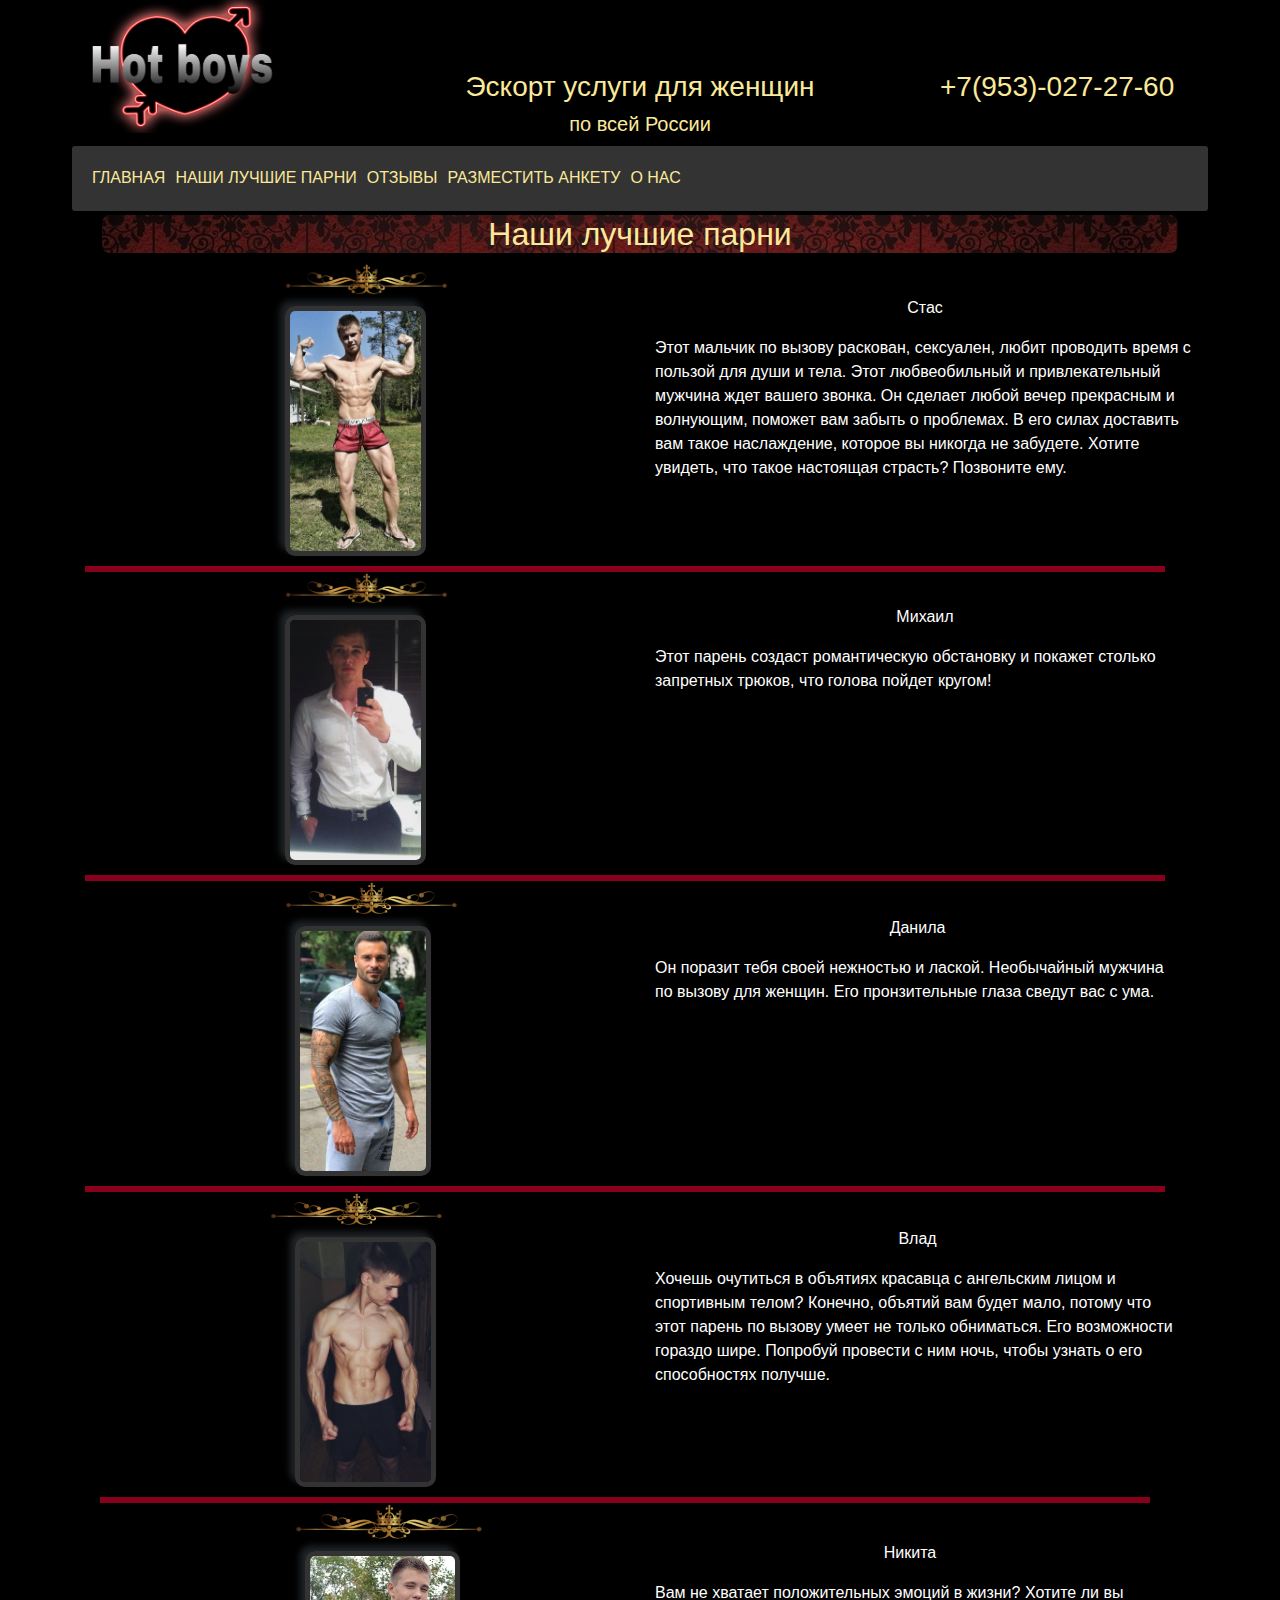
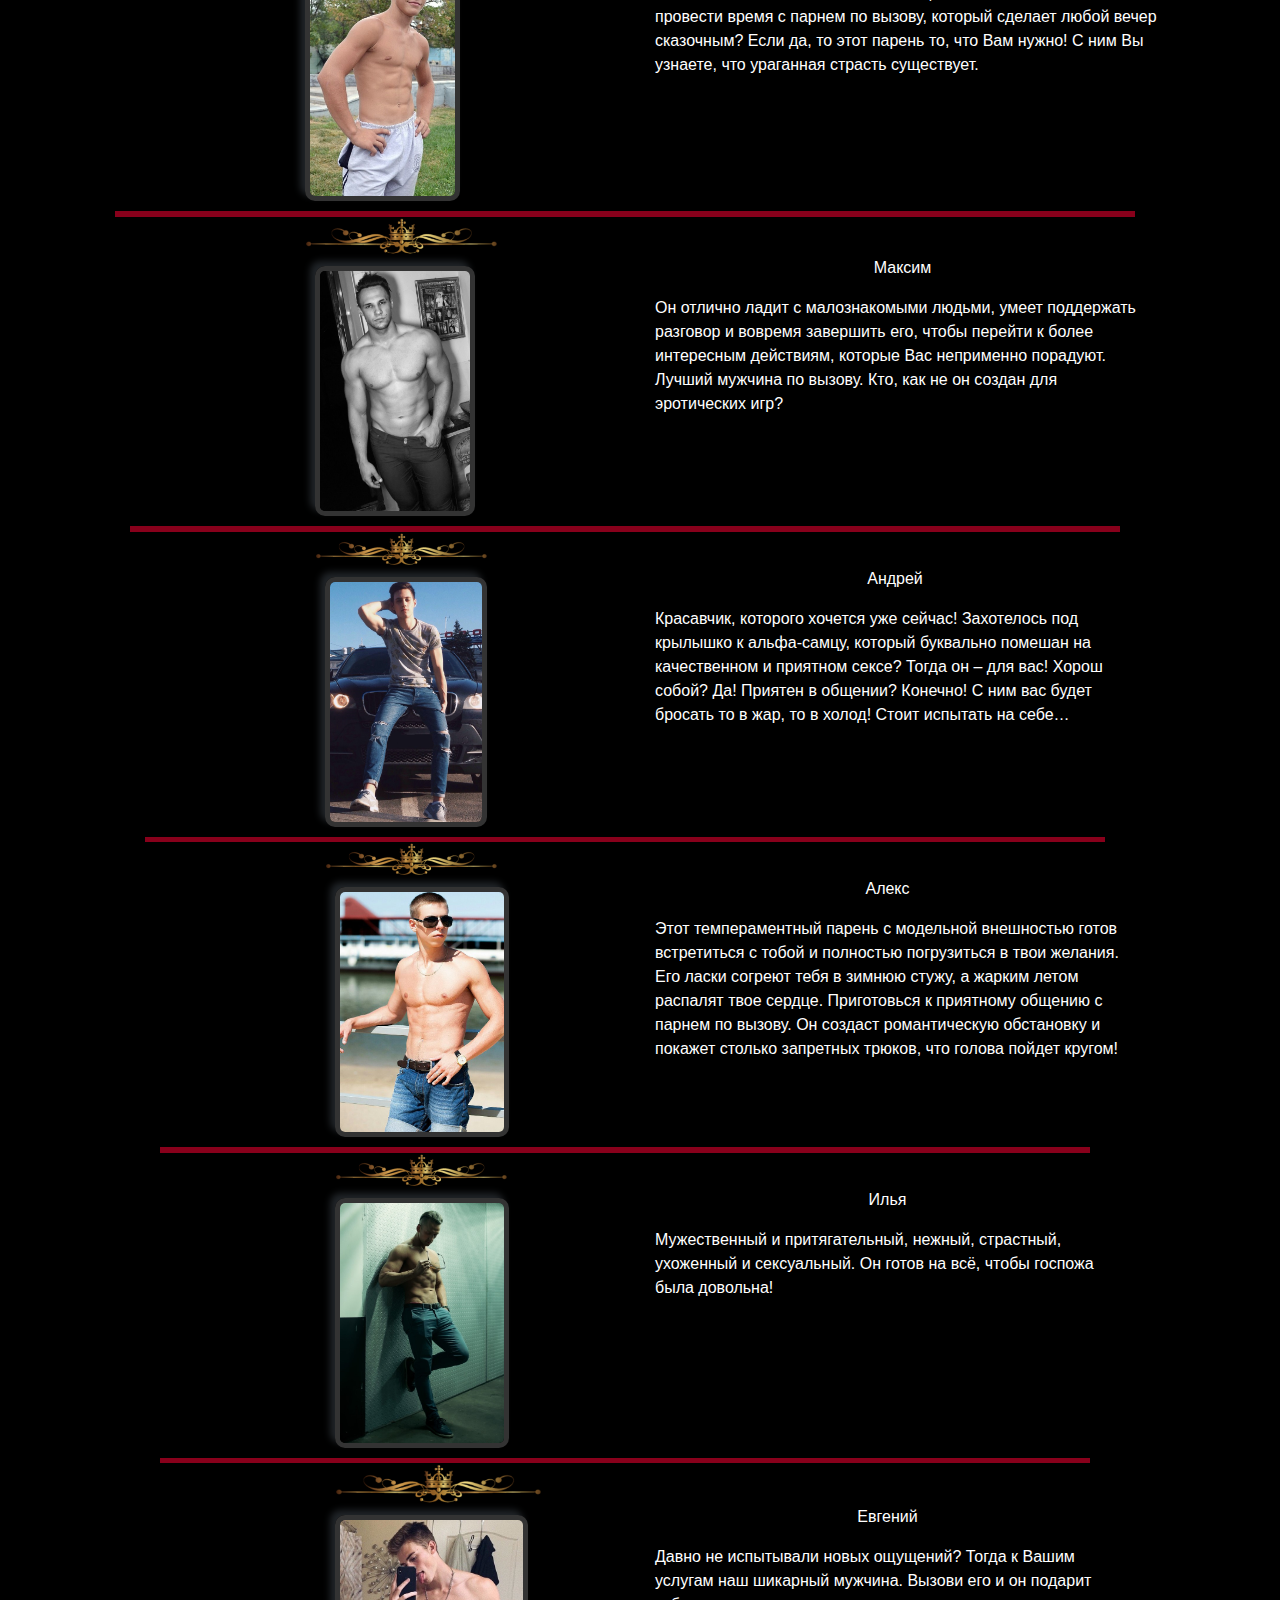
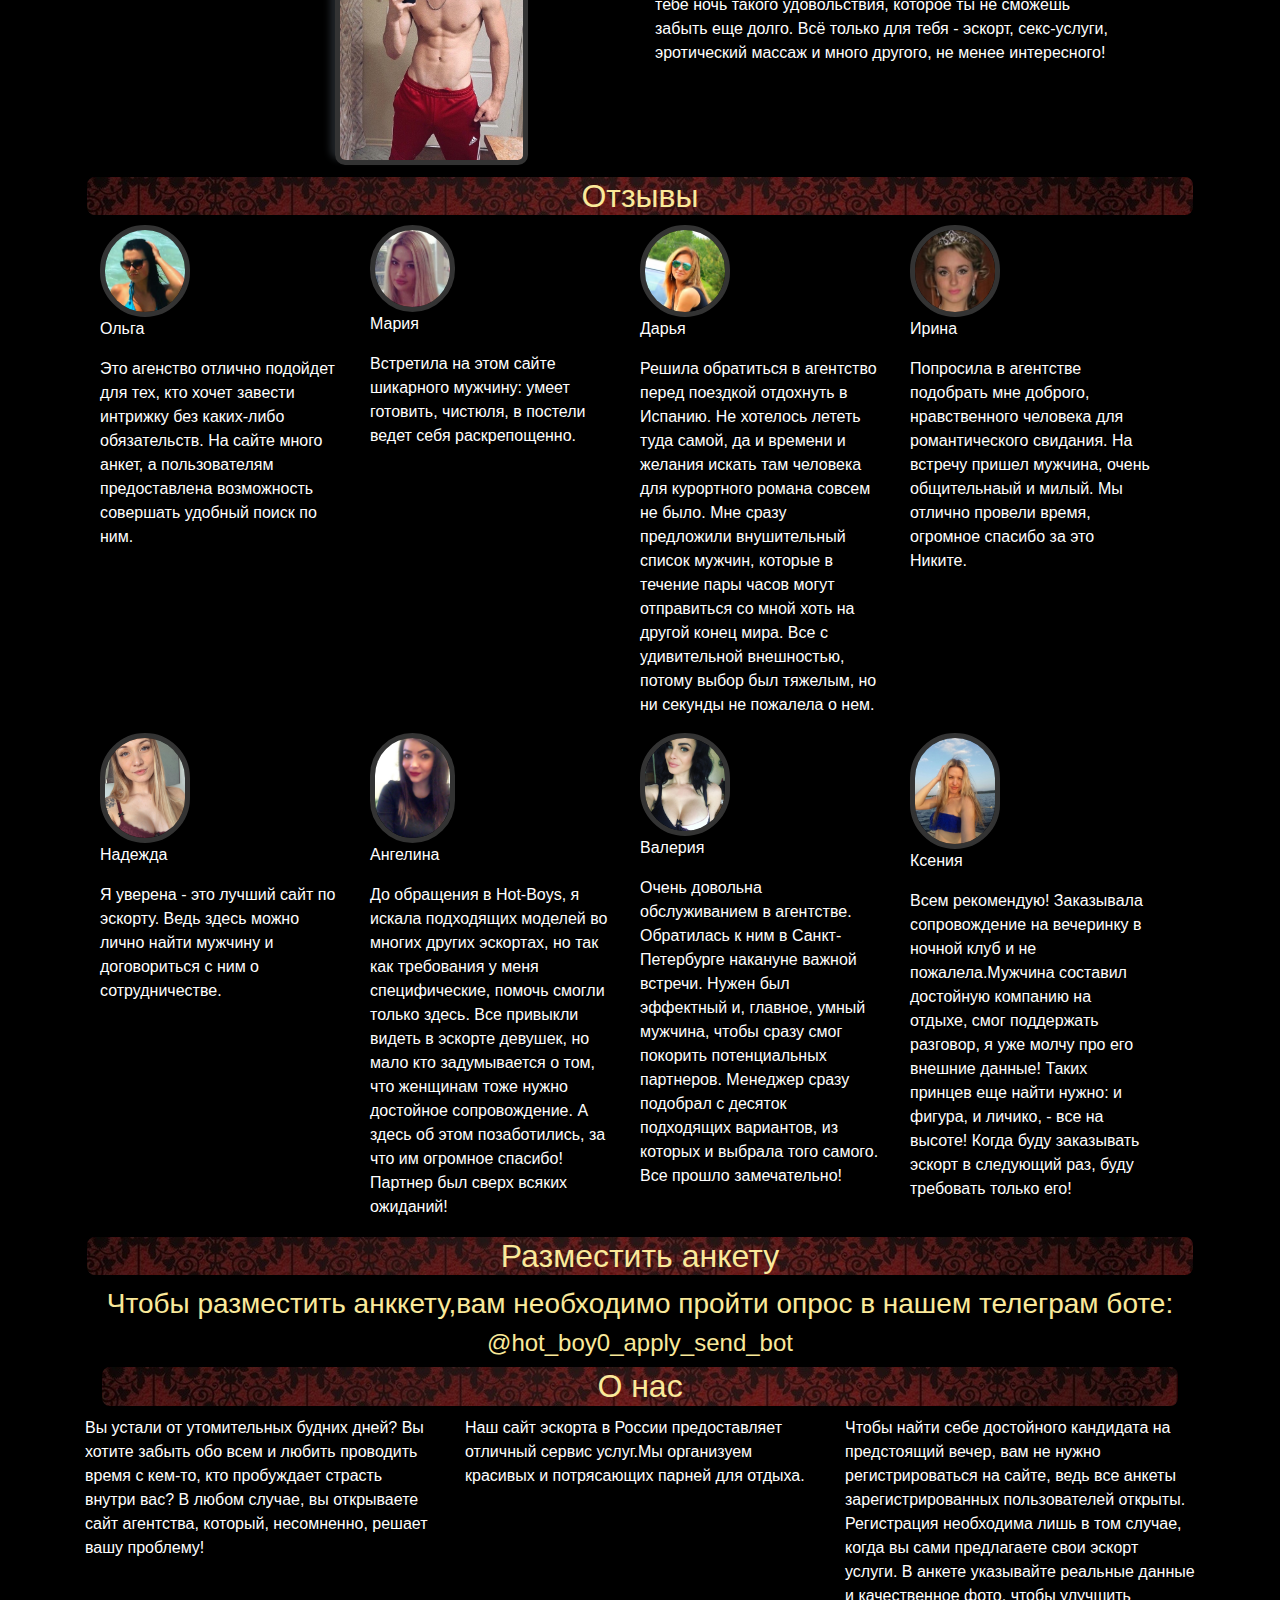
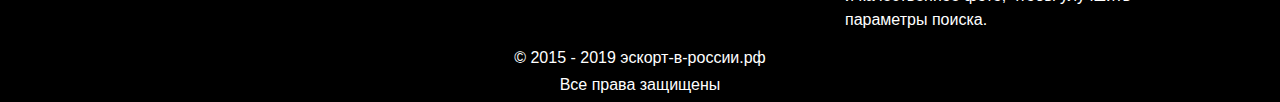
==== index.html @ 989d4e97 "Update index.html" ====
<!DOCTYPE html>
<html lang="en">
<head>
  <meta charset="UTF-8">
  <title>Hot boys</title>
  <link rel="stylesheet" type="text/css" href="bootstrap.min.css">
  <meta name="viewport" content="width=device-width,initial-scale=1, shrink-to-fit=no">
  <link rel="stylesheet" type="text/css" href="style.css">
  <script type="text/javascript" src="jquery-2.1.1.min.js"></script>
  <script type="text/javascript" src="scriptt.js"></script>

</head>
<body>
<header>
   <div class="container">
    <div class="row">
      <div class="col-sm-3 logotype">
        <img id="logotype" src="logo.png" class="img-responsive" width="200px">
      </div>
      <div class="col-sm-6  text-center descript">
        <h3 >Эскорт услуги для женщин</h3>
        <h5>по всей России</h5>
      </div>
      <div class="col-sm-3 phone_number">
        <h3 id="tutu" ><a href="tel:+79530272760">+7(953)-027-27-60</a></h3>
      </div>
    </div>
  </div>
</header>

<nav>
  <div id="bla" class="container">
    <div class="row col">
      <ul class="list-inline">
            <li><a id="rar" href="index.html">Главная</a></li>
            <li><a id="rar" href="Profiles.html">Наши лучшие парни</a></li>
            <li><a id="rar" href="Reviews.html">Отзывы</a></li>
            <li><a id="rar" href="post.html">Разместить анкету</a></li>
            <li><a id="rar" href="about.html">О Нас</a></li>
          </ul>       
    </div>
  </div>
</nav>

<div class="container">
       <div class="section_header col text-center">
          <h2>Наши лучшие парни</h2>
      </div>
</div>
    <div class="container">
    <div class="row col-sm-4 offset-sm-2">
      <img  id="hhh1" src="caro.png" style="height: 33px">
      </div>
    </div>

    <div class="container">
    <div class="row">
      <div class="col-sm-4 offset-sm-2" >
              <img id="xxx1" src="man16.png" style="height: 250px" style="width:250px">
           </div>
           <div class="col-lg-6">
           <p class="text-center"><span >Стас</span></p>
               
                <p>Этот мальчик по вызову раскован, сексуален, любит проводить время с пользой для души и тела.  Этот любвеобильный и привлекательный мужчина ждет вашего звонка. Он сделает любой вечер прекрасным и волнующим, поможет вам забыть о проблемах. В его силах доставить вам такое наслаждение, которое вы никогда не забудете. Хотите увидеть, что такое настоящая страсть? Позвоните ему.</p>
      </div>
      </div>
  </div>
           <div class="container">
                <div class="row col-sm-12">
                <img id="hhh1" src="urt.png" style="width: 1200px">
              </div>
              </div>
    <div class="container">
    <div class="row col-sm-4 offset-sm-2">
      <img  id="hhh1" src="caro.png" style="height: 33px">
      </div>
    </div>

    <div class="container">
    <div class="row">
      <div class="col-sm-4 offset-sm-2">
              <img id="xxx1" src="man19.png" style="height: 250px" style="width:250px">
           </div>
           <div class="col-lg-6">
           <p class="text-center"><span >Михаил</span></p>
            <p>Этот  парень создаст романтическую обстановку и покажет столько запретных трюков, что голова пойдет кругом!</p>
                
      </div>
      </div>
  </div>
     <div class="container">
                <div class="row col-sm-12">
                <img id="hhh1" src="urt.png" style="width: 1200px">
              </div>
              </div>
            
    <div class="container">
    <div class="row col-sm-4 offset-sm-2">
      <img  id="hhh1" src="caro.png" style="height: 35px">
    </div>
  

    <div class="container">
    <div class="row">
      <div  class="col-sm-4 offset-sm-2">
              <img id="xxx1" src="man13.png" style="height: 250px" style="width:250px">
           </div>
           <div class="col-lg-6">
           <p class="text-center"><span >Данила</span></p>
                <p>Он поразит тебя своей нежностью и лаской. Необычайный мужчина по вызову для женщин. Его пронзительные глаза сведут вас с ума.</p>
      </div>
      </div>
    </div>
  </div>
                <div class="container">
                <div class="row col-sm-12">
                <img id="hhh1" src="urt.png" style="width: 1200px">
              </div>
              </div>
              <div class="container">
    <div class="rowcol-sm-4 offset-sm-2">
      <img  id="hhh1" src="caro.png" style="height: 35px">
    
    </div>
            
        <div class="container">
    <div class="row">
      <div  class="col-sm-4 offset-sm-2">
              <img id="xxx1" src="man2.png" style="height: 250px" style="width:250px">
           </div>
           <div class="col-lg-6">
           <p class="text-center"><span >Влад</span></p>
                <p>Хочешь очутиться в объятиях красавца с ангельским лицом и спортивным телом? Конечно, объятий вам будет мало, потому что этот парень по вызову умеет не только обниматься. Его возможности гораздо шире. Попробуй провести с ним ночь, чтобы узнать о его способностях получше.</p>
      </div>
      </div>
  </div>
     <div class="container">
                <div class="row col-sm-12">
                <img id="hhh1" src="urt.png" style="width: 1200px">
              </div>
              </div>
      <div class="container">
    <div class="row col-sm-4 offset-sm-2">
      <img  id="hhh1" src="caro.png" style="height: 38px">
      
    </div>

        <div class="container">
    <div class="row">
      <div class="col-sm-4 offset-sm-2">
              <img id="xxx1" src="man11.png" style="height: 250px" style="width:250px">
           </div>
           <div class="col-lg-6">
           <p class="text-center"><span >Никита</span></p>
                <p>Вам не хватает положительных эмоций в жизни? Хотите ли вы провести время с парнем по вызову, который сделает любой вечер сказочным? Если да, то этот парень то, что Вам нужно! С ним Вы узнаете, что ураганная страсть существует.</p>
      </div>
      </div>
      </div>
         <div class="container">
                <div class="row col-sm-12">
                <img id="hhh1" src="urt.png" style="width: 1200px">
              </div>
              </div>
  
    <div class="container">
    <div class="row col-sm-4 offset-sm-2">
      <img  id="hhh1" src="caro.png" style="height: 39px">
    </div>

        <div class="container">
    <div class="row">
      <div class="col-sm-4 offset-sm-2">
              <img id="xxx1" src="man9.png" style="height: 250px" style="width:250px">
           </div>
           <div class="col-lg-6">
           <p class="text-center"><span >Максим</span></p>
                <p>Он отлично ладит с малознакомыми людьми, умеет поддержать разговор и вовремя завершить его, чтобы перейти к более интересным действиям, которые Вас неприменно порадуют. Лучший мужчина по вызову. Кто, как не он создан для эротических игр?</p>
      </div>
      </div>
      </div>
         <div class="container">
                <div class="row col-sm-12">
                <img id="hhh1" src="urt.png" style="width: 1200px">
              </div>
              </div>
            
  
  <div class="container">
    <div class="row col-sm-4 offset-sm-2">
      <img  id="hhh1" src="caro.png" style="height: 35px">
    </div>

            <div class="container">
    <div class="row">
      <div class="col-sm-4 offset-sm-2">
              <img id="xxx1" src="man10.png" style="height: 250px" style="width:250px">
           </div>
           <div class="col-lg-6">
           <p class="text-center"><span >Андрей</span></p>
                <p>Красавчик, которого хочется уже сейчас! Захотелось под крылышко к альфа-самцу, который буквально помешан на качественном и приятном сексе? Тогда он – для вас! Хорош собой? Да! Приятен в общении? Конечно! С ним вас будет бросать то в жар, то в холод! Стоит испытать на себе…</p>
      </div>
      </div>
      </div>
         <div class="container">
                <div class="row col-sm-12">
                <img id="hhh1" src="urt.png" style="width: 1200px">
              </div>
              </div>
    <div class="container">
    <div class="row col-sm-4 offset-sm-2">
      <img  id="hhh1" src="caro.png" style="height: 35px">
    </div>
          

        <div class="container">
    <div class="row">
      <div class="col-sm-4 offset-sm-2">
              <img id="xxx1" src="man7.png" style="height: 250px" style="width:250px">
           </div>
           <div class=" col-lg-6">
           <p class="text-center"><span >Алекс</span></p>
                <p>Этот темпераментный парень с модельной внешностью готов встретиться с тобой и полностью погрузиться в твои желания. Его ласки согреют тебя в зимнюю стужу, а жарким летом распалят твое сердце. Приготовься к приятному общению с парнем по вызову. Он создаст романтическую обстановку и покажет столько запретных трюков, что голова пойдет кругом!</p>
      </div>
      </div>
      </div>
           <div class="container">
                <div class="row col-sm-12">
                <img id="hhh1" src="urt.png" style="width: 1200px">
              </div>
              </div>
                
        <div class="container">
    <div class="row col-sm-4 offset-sm-2">
      <img  id="hhh1" src="caro.png" style="height: 35px">
      </div>
    </div>

  <div class="container">
    <div class="row">
      <div class="col-sm-4 offset-sm-2">
              <img  id="xxx1" src="man3.png" style="height: 250px" style="width:250px">
           </div>
           <div class="col-lg-6">
           <p class="text-center"><span >Илья</span></p>
                <p>Мужественный и притягательный, нежный, страстный, ухоженный и сексуальный. Он готов на всё, чтобы госпожа была довольна!</p>
      </div>
      </div>
  </div>

     <div class="container">
                <div class="row col-sm-12">
                <img id="hhh1" src="urt.png" style="width: 1200px">
              </div>
              </div>
  <div class="container">
    <div class="row col-sm-4 offset-sm-2">
      <img  id="hhh1" src="caro.png" style="height: 42px">
      </div>
    </div>



    <div  class="container">
    <div class="row">
      <div class="col-sm-4 offset-sm-2">
              <img id="xxx1" src="man18.png" style="height: 250px" style="width:250px">
            </div>
           <div class=" col-lg-6">
           <p class="text-center"><span >Евгений</span></p>
                <p>Давно не испытывали новых ощущений? Тогда к Вашим услугам наш шикарный мужчина. Вызови его и он подарит тебе ночь такого удовольствия, которое ты не сможешь забыть еще долго. Всё только для тебя - эскорт, секс-услуги, эротический массаж и много другого, не менее интересного!</p>
      </div>
      </div>
      </div>
    </div>
  </div>
</div>
</div>
</div>
</div>
  
</section>


<div class="container">
<div class="section_header text-center">
        <h2>Отзывы</h2>
      </div>
</div>    
<section id="otzivi">
  <div class="container">
    <div class="row col">
<div class="col-sm-3">
  <img  id="xxx2"src="girl1.png" style="width:90px" >
  <p><span >Ольга</span></p>
  <p>Это агенство отлично подойдет для тех, кто хочет завести интрижку без каких-либо обязательств. На сайте много анкет, а пользователям предоставлена возможность совершать удобный поиск по ним.</p>
</div>

<div class="col-sm-3">
 <img id="xxx2" src="girl2.png" style="width:85px">
  <p><span >Мария</span></p>
  <p>Встретила на этом сайте шикарного мужчину: умеет готовить, чистюля, в постели ведет себя раскрепощенно.</p>
</div>

<div class="col-sm-3">
 <img id="xxx2" src="girl3.png" style="width:90px">
  <p><span >Дарья</span></p>
  <p>Решила обратиться в агентство перед поездкой отдохнуть в Испанию. Не хотелось лететь туда самой, да и времени и желания искать там человека для курортного романа совсем не было. Мне сразу предложили внушительный список мужчин, которые в течение пары часов могут отправиться со мной хоть на другой конец мира. Все с удивительной внешностью, потому выбор был тяжелым, но ни секунды не пожалела о нем.
</p>
</div>

 <div class="col-sm-3">
 <img id="xxx2" src="girl4.png"  style="width:90px">
  <p><span >Ирина</span></p>
  <p>Попросила в агентстве подобрать мне доброго, нравственного человека для романтического свидания. На встречу пришел мужчина, очень общительнаый и милый. Мы отлично провели время, огромное спасибо за это Никите.
</p>
</div>

    </div>
  </div>
</section>

<section id="otzivi">
  <div class="container">
    <div class="row col">
<div class="col-sm-3">
  <img  id="xxx2"src="girl32.png" style="width:90px" >
  <p><span >Надежда</span></p>
  <p>Я уверена - это лучший сайт по эскорту. Ведь здесь можно лично найти мужчину и договориться с ним о сотрудничестве.</p>
</div>

<div class="col-sm-3">
 <img id="xxx2" src="girl31.png" style="width:85px">
  <p><span >Ангелина</span></p>
  <p>До обращения в Hot-Boys, я искала подходящих моделей во многих других эскортах, но так как требования у меня специфические, помочь смогли только здесь. Все привыкли видеть в эскорте девушек, но мало кто задумывается о том, что женщинам тоже нужно достойное сопровождение. А здесь об этом позаботились, за что им огромное спасибо! Партнер был сверх всяких ожиданий!</p>
</div>

<div class="col-sm-3">
 <img id="xxx2" src="girl33.png" style="width:90px">
  <p><span >Валерия</span></p>
  <p>Очень довольна обслуживанием в агентстве. Обратилась к ним в Санкт-Петербурге накануне важной встречи. Нужен был эффектный и, главное, умный мужчина, чтобы сразу смог покорить потенциальных партнеров. Менеджер сразу подобрал с десяток подходящих вариантов, из которых и выбрала того самого. Все прошло замечательно!
</p>
</div>

 <div class="col-sm-3">
 <img id="xxx2" src="girl86.png"  style="width:90px">
  <p><span >Ксения</span></p>
  <p>Всем рекомендую! Заказывала сопровождение на вечеринку в ночной клуб и не пожалела.Мужчина составил достойную компанию на отдыхе, смог поддержать разговор, я уже молчу про его внешние данные! Таких принцев еще найти нужно: и фигура, и личико, - все на высоте! Когда буду заказывать эскорт в следующий раз, буду требовать только его!
</p>
</div>

    </div>
  </div>
</section>


<div class="container">
<div class="section_header text-center">
        <h2>Разместить анкету</h2>
     </div>
	</div>
	<div id="tit" class="container">
<div  class="section_header text-center">
 <h3>Чтобы разместить анккету,вам необходимо пройти опрос в нашем телеграм боте:</h3>
	<h4>@hot_boy0_apply_send_bot</h4>
	</div>
	</div>






<div class="container">
<div class="section col text-center">
        <h2>О нас</h2>
        </div>
</div>

        <div class="container">

        <div class="row list-inline">
      
        <div class="col-sm-4">
  
         <p>Вы устали от утомительных будних дней? Вы хотите забыть обо всем и любить проводить время с кем-то, кто пробуждает страсть внутри вас? В любом случае, вы открываете сайт агентства, который, несомненно, решает вашу проблему!</p>
               </div>
        

        <div class="col-sm-4">
  
         
         <p>Наш сайт эскорта в России предоставляет отличный сервис услуг.Мы организуем красивых и потрясающих парней для отдыха.</p>
               </div>
        
        <p class=" col-sm-4">
                Чтобы найти себе достойного кандидата на предстоящий вечер, вам не нужно регистрироваться на сайте, ведь все анкеты зарегистрированных пользователей открыты. Регистрация необходима лишь в том случае, когда вы сами предлагаете свои эскорт услуги. В анкете указывайте реальные данные и качественное фото, чтобы улучшить параметры поиска.
      </p>
      </div>
      </div>







<footer>
      <div class="section_header col text-center">
        <h6>© 2015 - 2019 эскорт-в-россии.рф</h6> 
        <h6>Все права защищены</h6>

    
  </div>
</footer>

<script src="https://code.jquery.com/jquery-3.3.1.slim.min.js" integrity="sha384-q8i/X+965DzO0rT7abK41JStQIAqVgRVzpbzo5smXKp4YfRvH+8abtTE1Pi6jizo" crossorigin="anonymous"></script>
<script src="https://cdnjs.cloudflare.com/ajax/libs/popper.js/1.14.7/umd/popper.min.js" integrity="sha384-UO2eT0CpHqdSJQ6hJty5KVphtPhzWj9WO1clHTMGa3JDZwrnQq4sF86dIHNDz0W1" crossorigin="anonymous"></script>
<script src="https://stackpath.bootstrapcdn.com/bootstrap/4.3.1/js/bootstrap.min.js" integrity="sha384-JjSmVgyd0p3pXB1rRibZUAYoIIy6OrQ6VrjIEaFf/nJGzIxFDsf4x0xIM+B07jRM" crossorigin="anonymous"></script>
</body>
</html>
---- style.css ----
body{
	background-color: black;
}
p{
	color:white;
}
#no{
	color: black;
}
#noo{
	color: black;
}
h2{
	border:2px solid black;
	border-radius: 10px;
	background-image: url(back2.png);
	color:rgb(250,233,154);
}
#tit{
  margin-top:-60px;
}
#tito{
  margin-top:20px;
}
h3{
	margin-top: 70px;
	color:rgb(250,233,154);
}
ul.list-inline a {
	list-style: none;
	display: inline-block;
	text-transform: uppercase;
	padding: 20px 5px 5px;
	text-decoration: none;
}
li{
	float: left;
	
}
#yy{
	background-color: black;
}
b{
	color:white;
}
#line_block { 
        width:110px; 
        height:50px; 
        background:#f1f1f1; 
        float:left; 
        margin: 0 15px 15px 0; 
        text-align:center;
        padding: 10px;
        }	
#ddd1{
	background-image:url(back2.png);
}       
#xxx2{
	border: 5px solid rgb(51,51,51);
	border-radius: 50px;
}        	
#xxx1{
	margin: 10px;
	border: 5px solid rgb(51,51,51);
	border-radius: 10px;
	box-shadow: -5px -5px 7px;
}            
#text1{
	margin-top: 70px;
}
#text6{
	margin-top: 70px;
}
	
#bla{
	border: 2px solid black;
	border-radius: 5px;
	background-color: rgb(51,51,51);
}
h5{
	color:rgb(250,233,154);
}
.blacktext{
	color: black
}
.carta{
	margin: 10px;
}
#vau{
	border: 2px solid red;
}
h6{
	color: white;
}

#ee{
	margin-top: 5px;
	background-color: white;
	color: black;
	text-decoration: none;
}
h4{
	color:rgb(250,233,154);
}
#tt{
	border:5px solid rgb(51,51,51);
}
#tutu{
	color:rgb(250,233,154);
}
a{
	color:rgb(250,233,154);
}
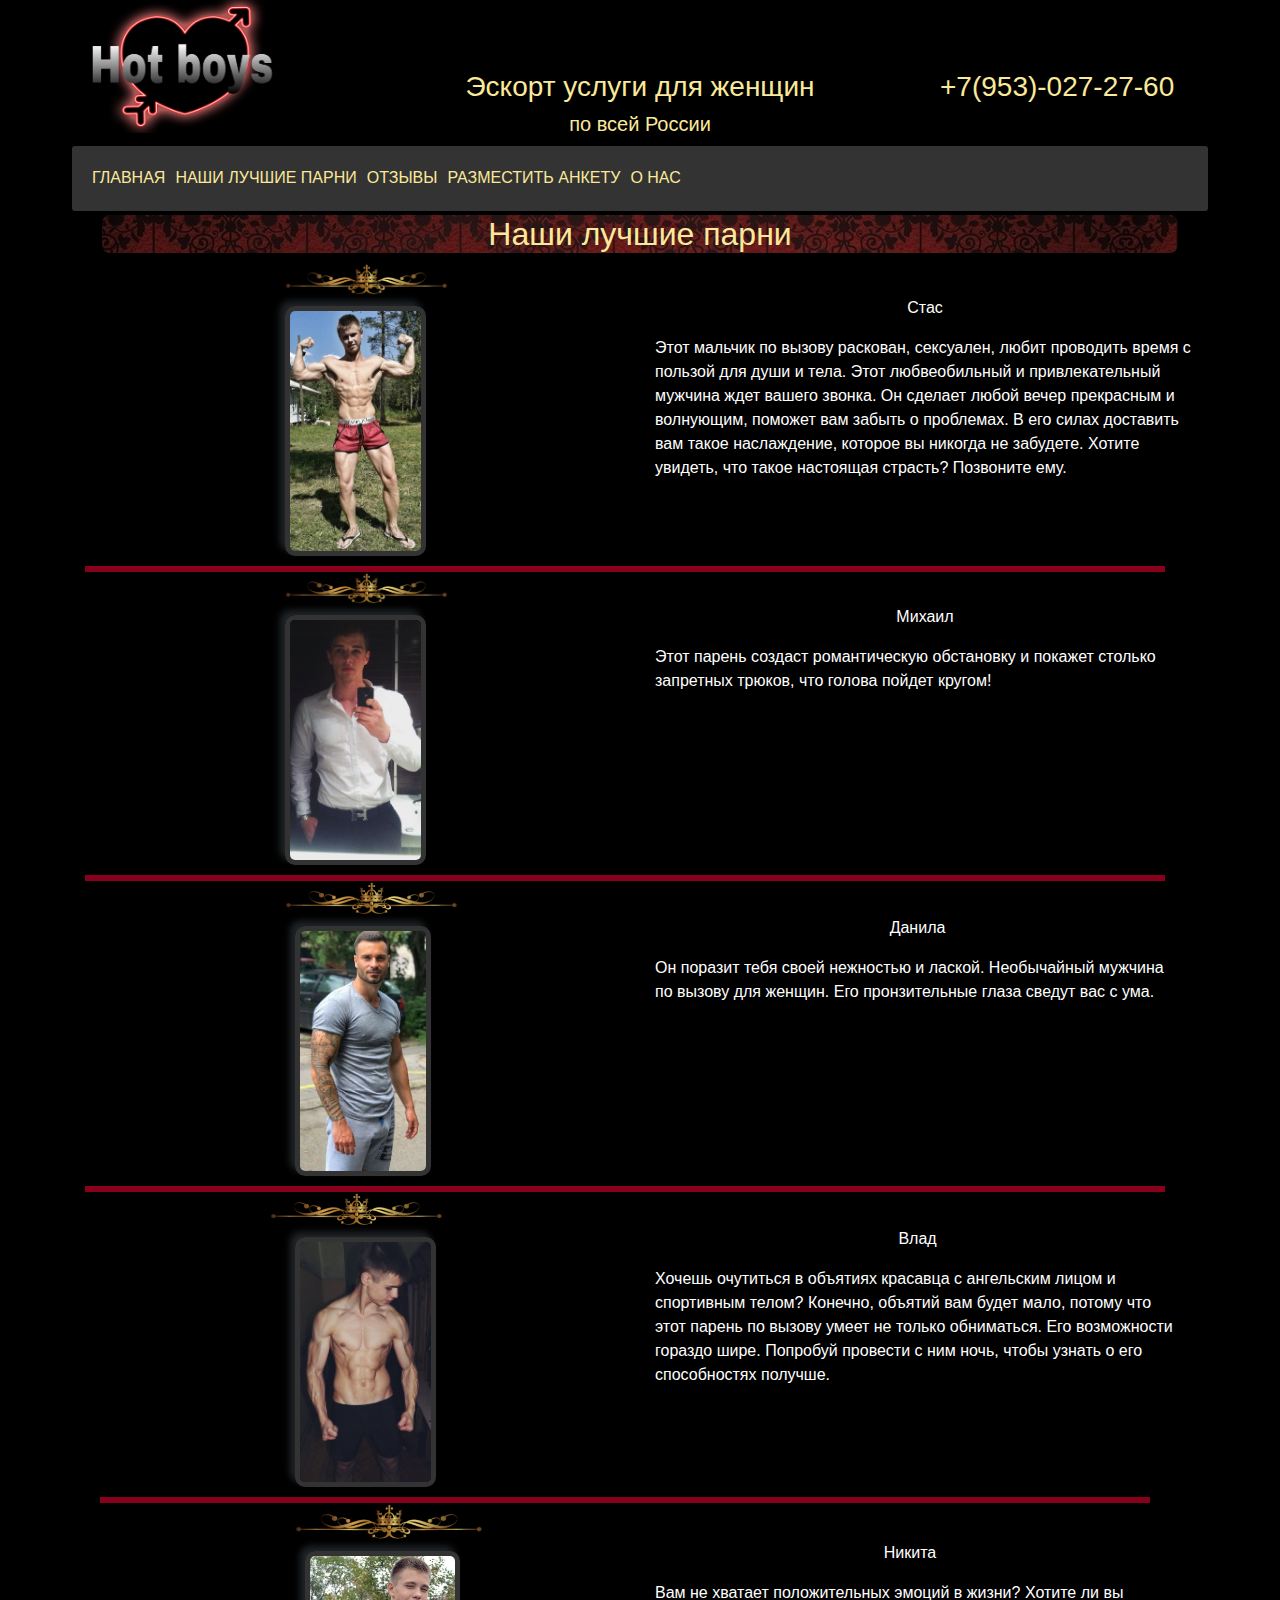
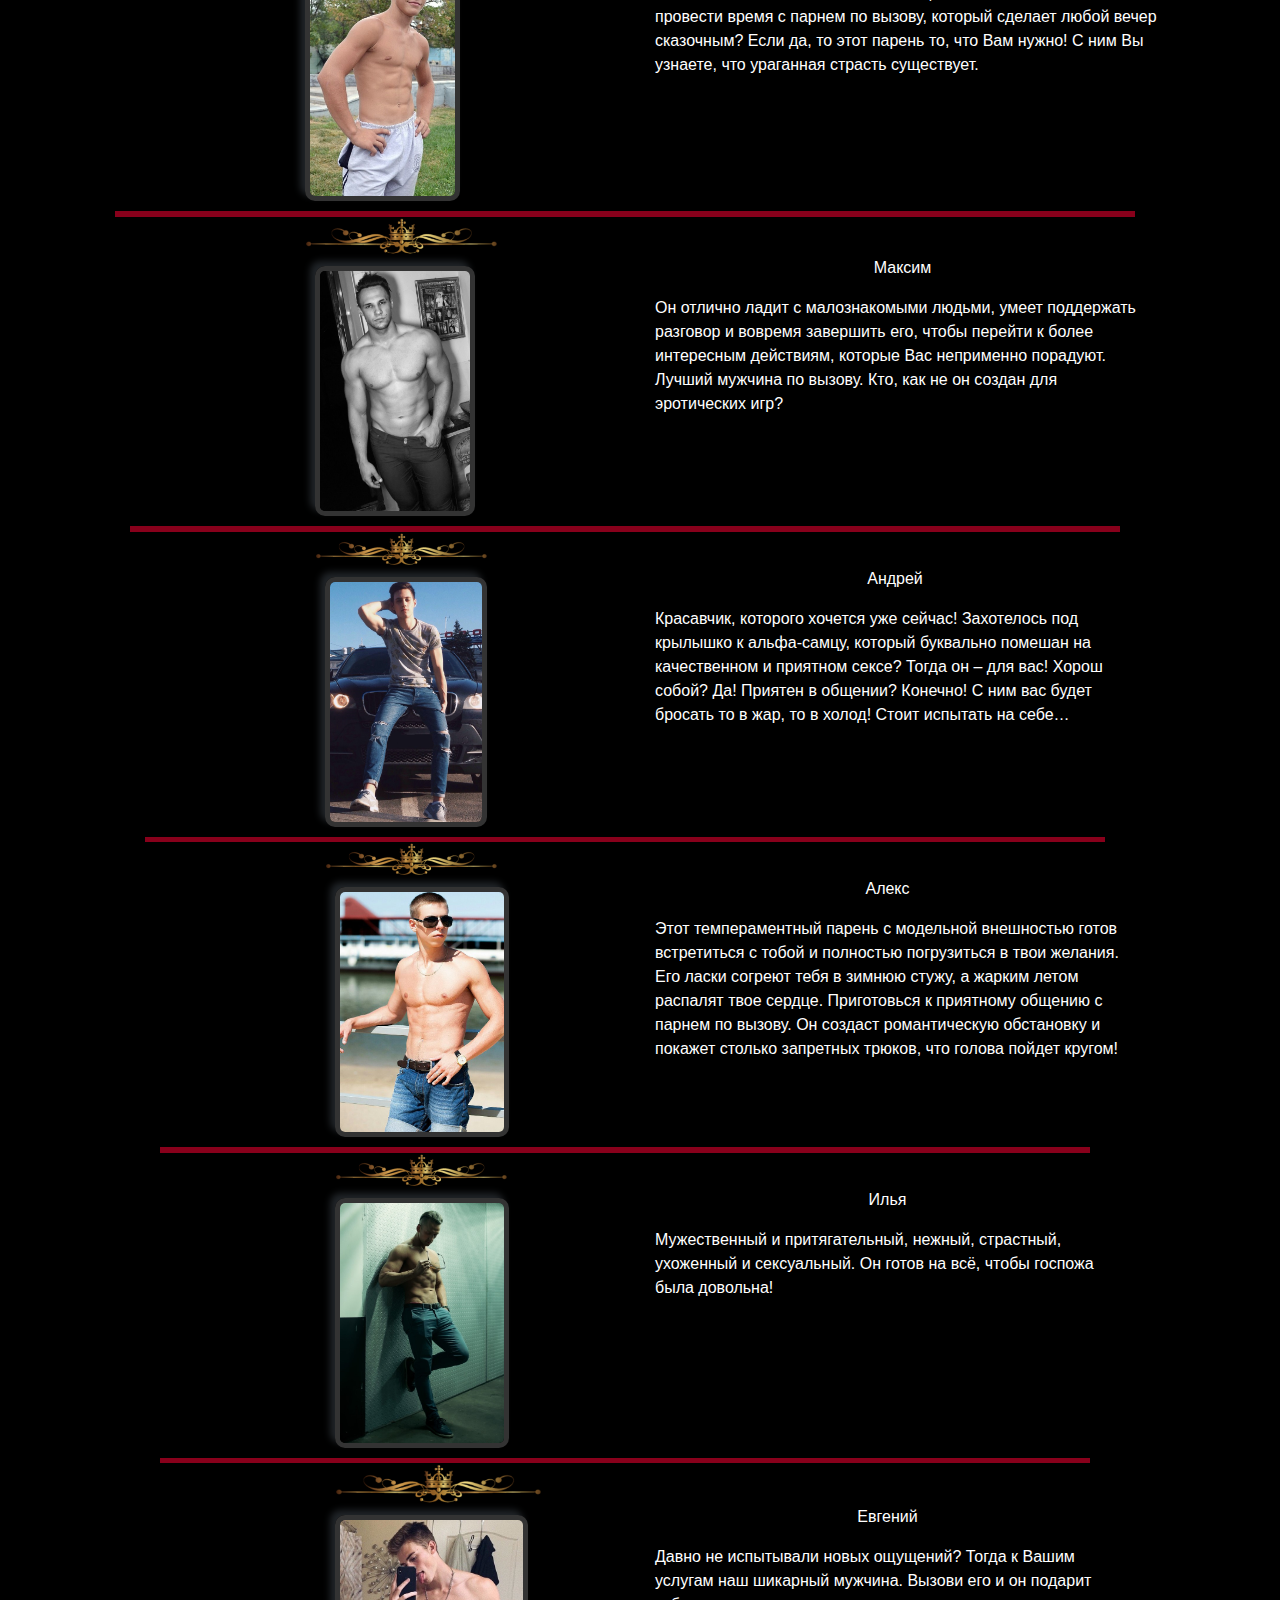
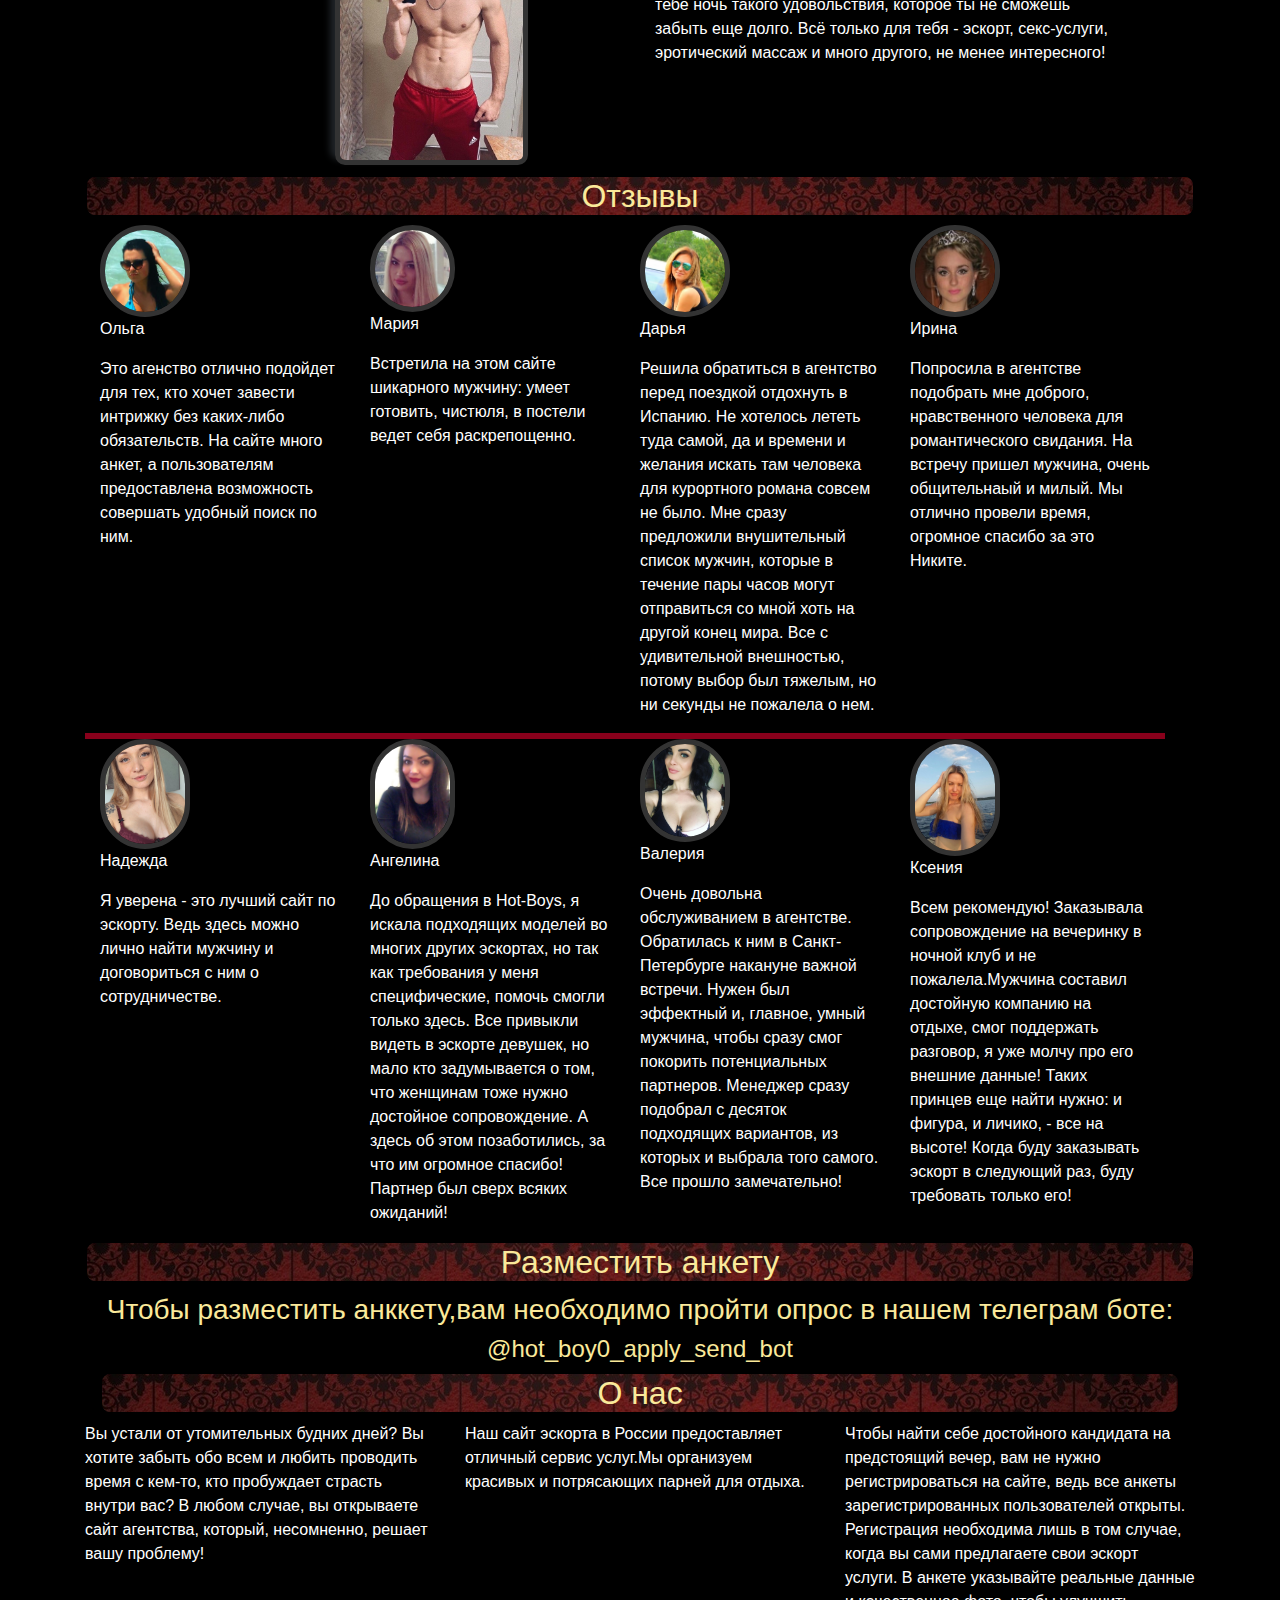
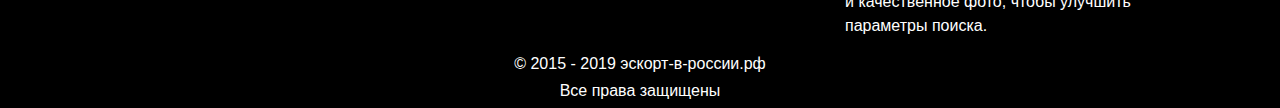
==== commit 4abf966b: "Update index.html" ====
--- a/index.html
+++ b/index.html
@@ -318,7 +318,11 @@
     </div>
   </div>
 </section>
-
+     <div class="container">
+                <div class="row col-sm-12">
+                <img id="hhh1" src="urt.png" style="width: 1200px">
+              </div>
+              </div>
 <section id="otzivi">
   <div class="container">
     <div class="row col">
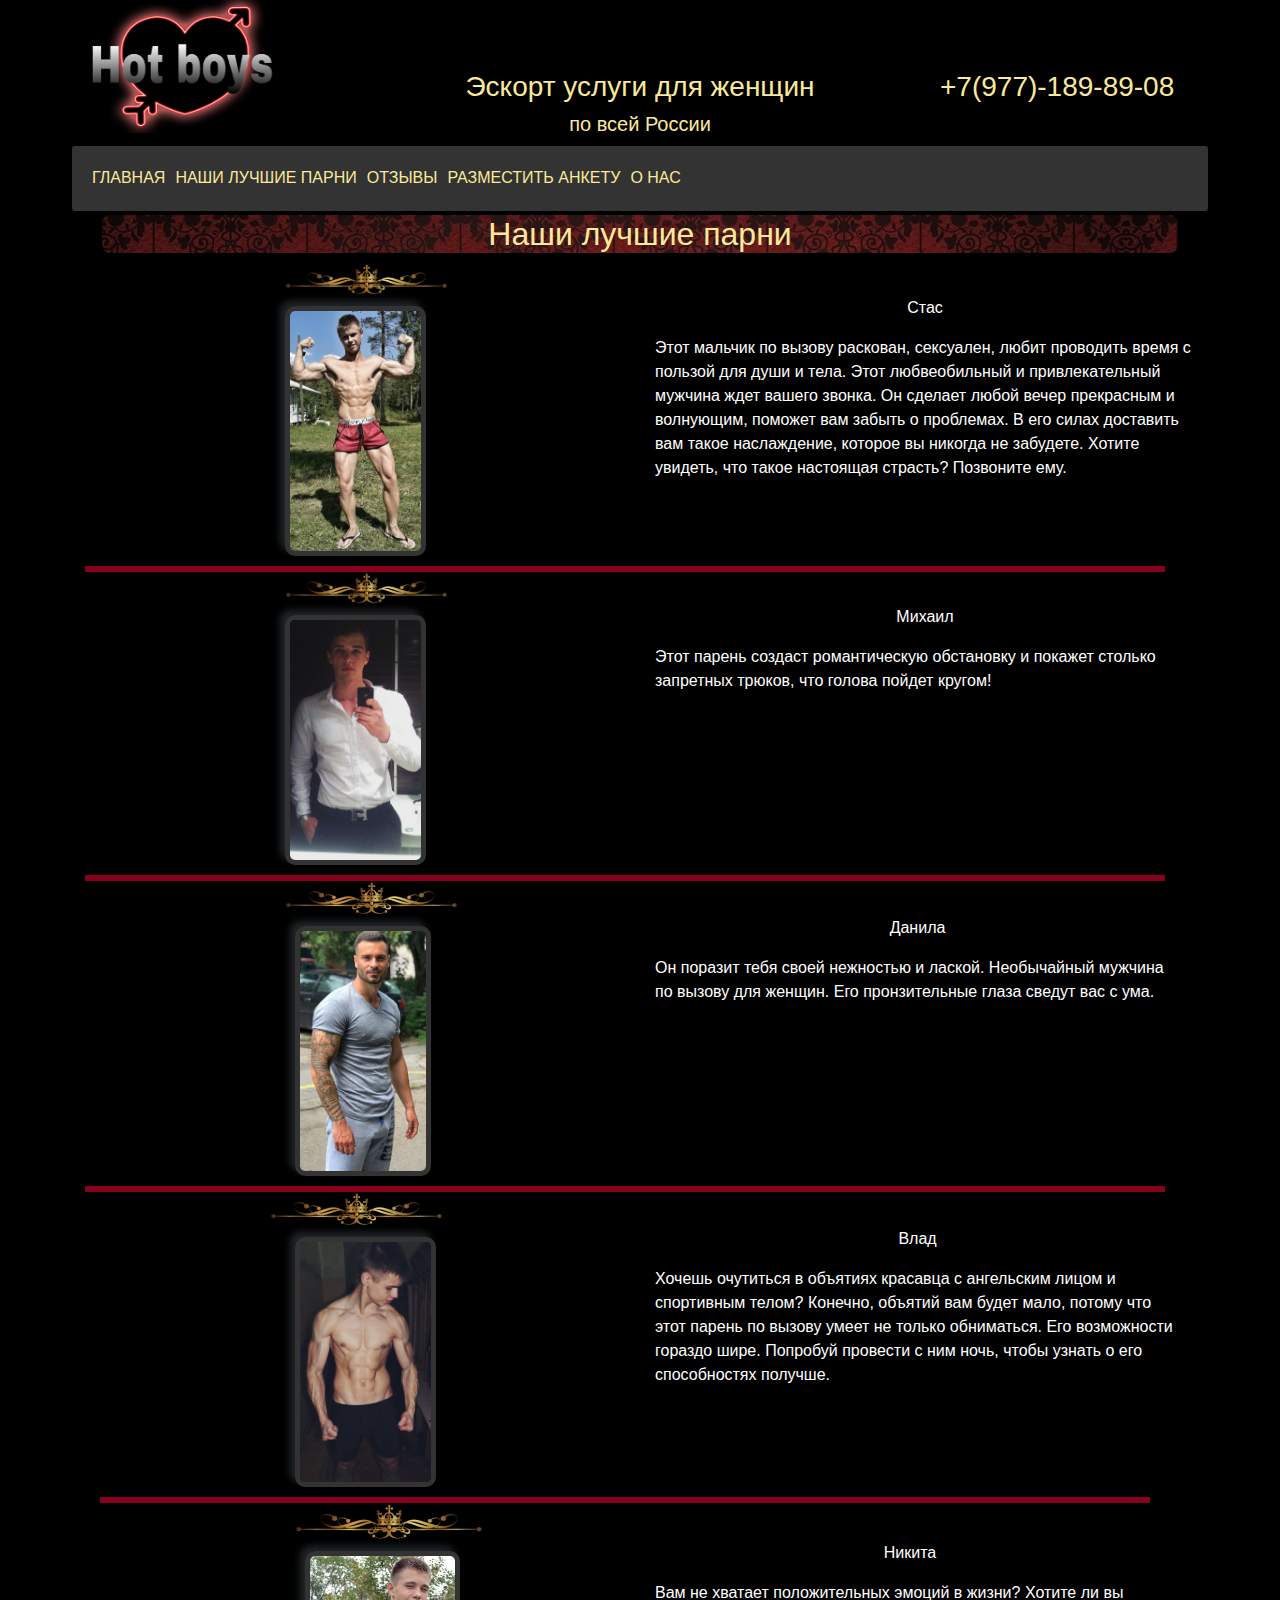
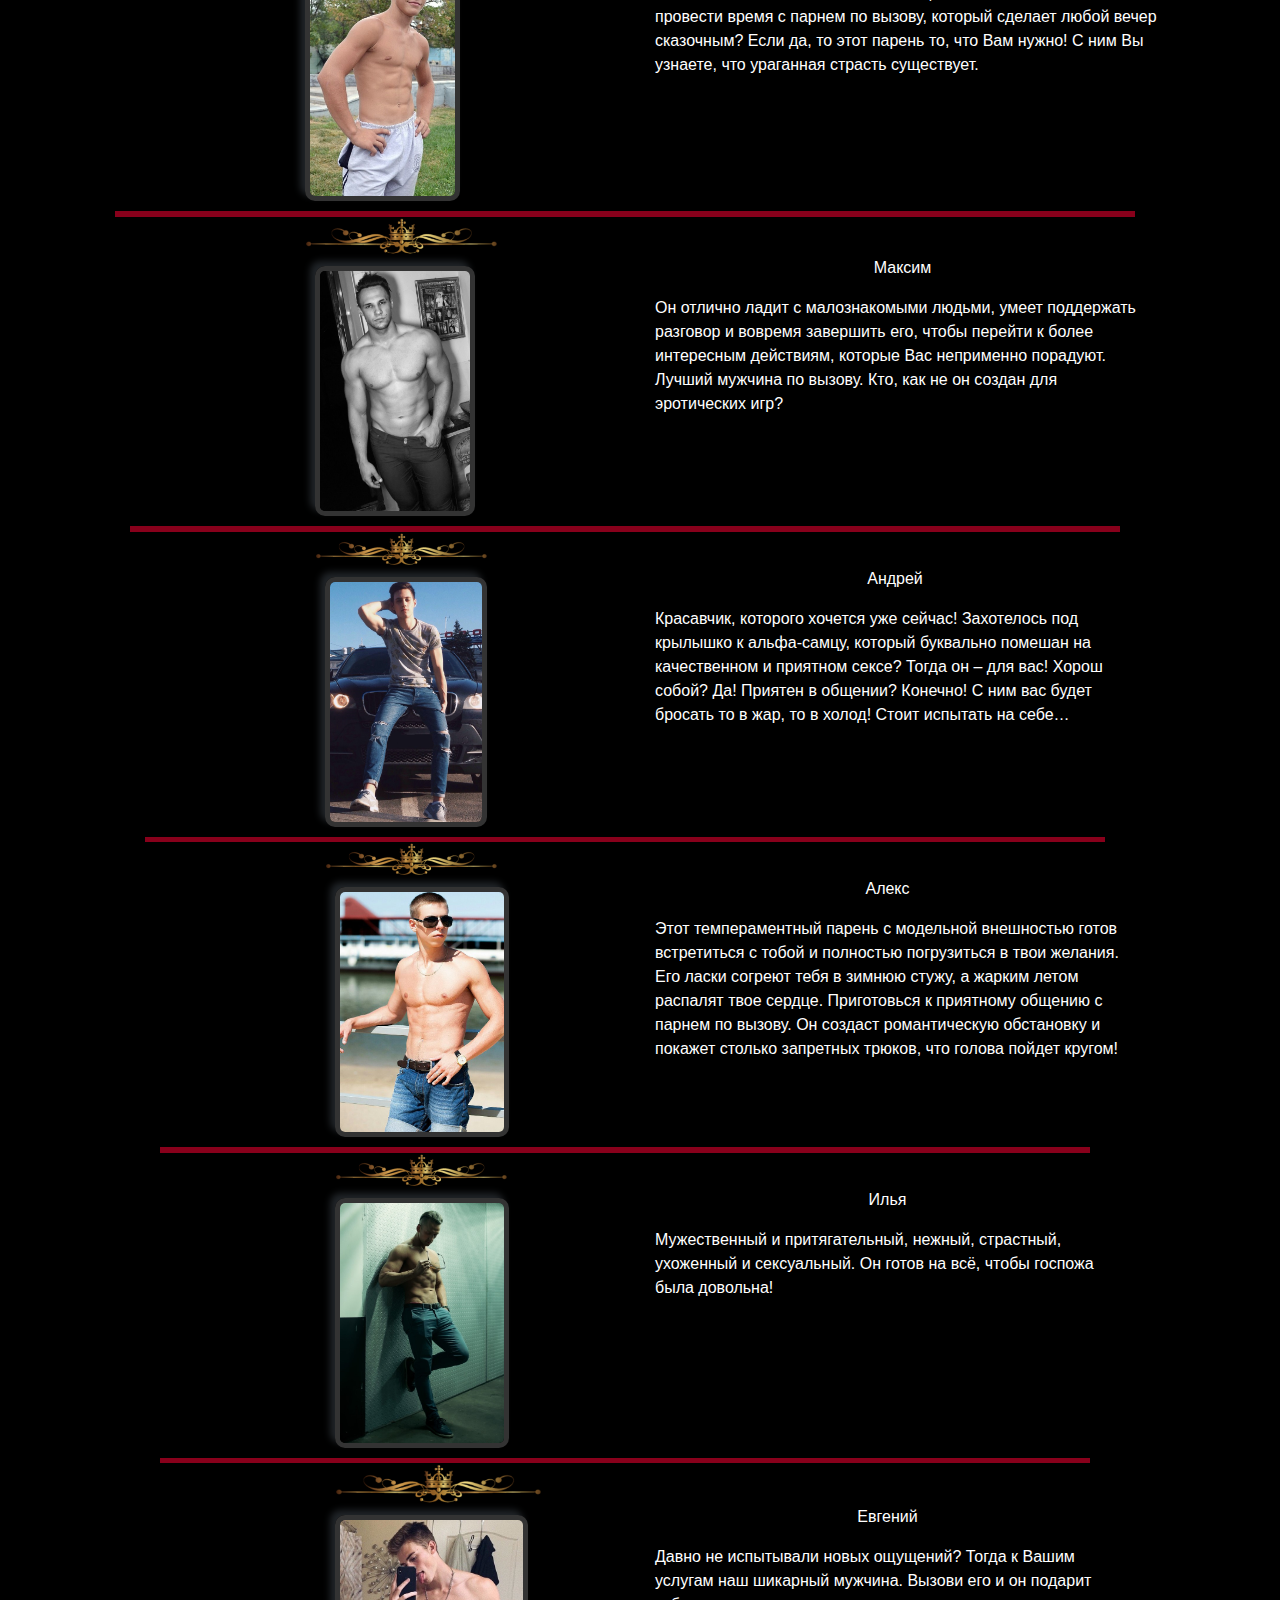
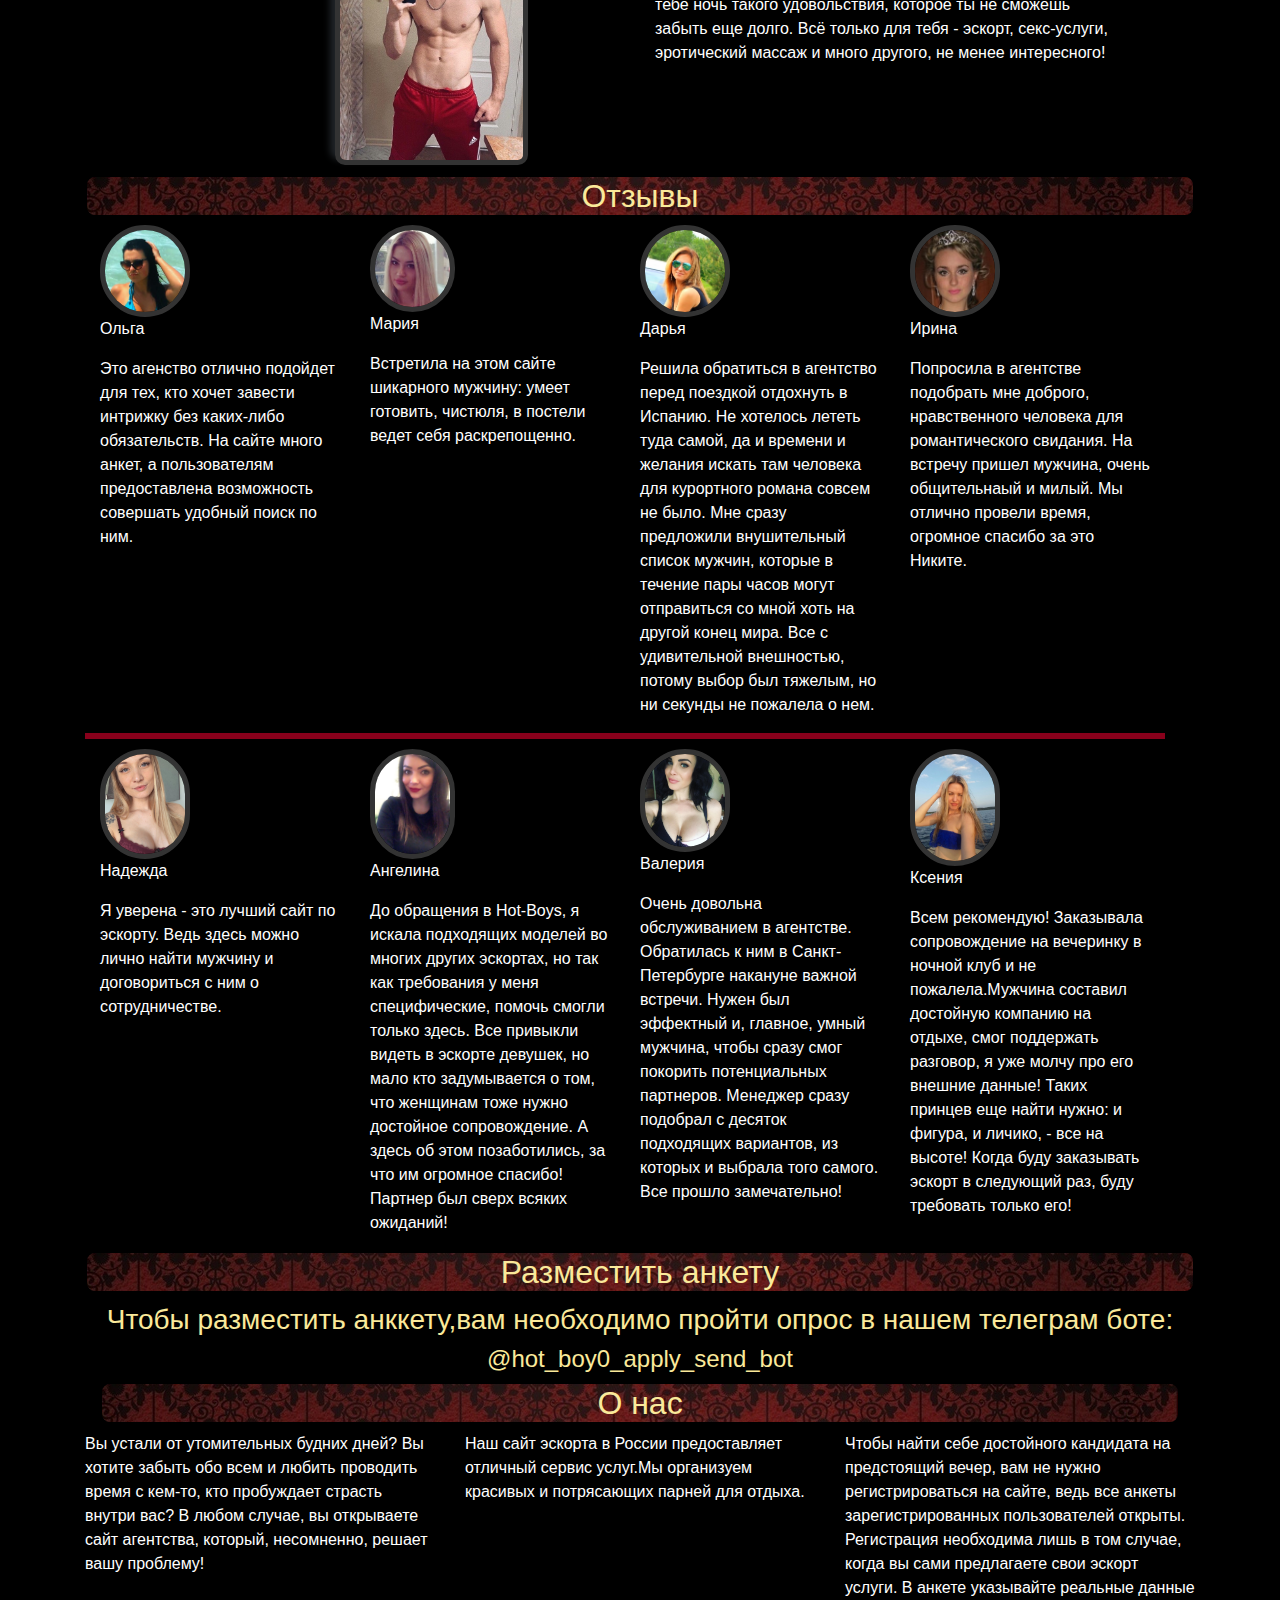
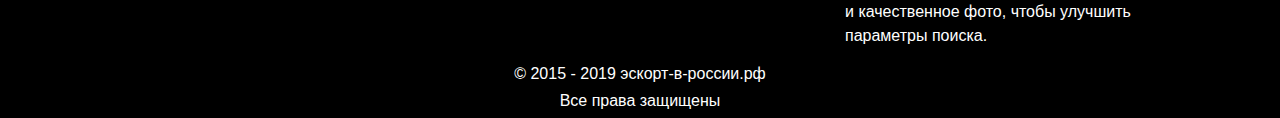
==== commit c5a46fb6: "Update index.html" ====
--- a/index.html
+++ b/index.html
@@ -22,7 +22,7 @@
         <h5>по всей России</h5>
       </div>
       <div class="col-sm-3 phone_number">
-        <h3 id="tutu" ><a href="tel:+79530272760">+7(953)-027-27-60</a></h3>
+        <h3 id="tutu" ><a href="tel:+79771898908">+7(977)-189-89-08</a></h3>
       </div>
     </div>
   </div>
@@ -318,13 +318,13 @@
     </div>
   </div>
 </section>
-     <div class="container">
+     <div  class="container">
                 <div class="row col-sm-12">
                 <img id="hhh1" src="urt.png" style="width: 1200px">
               </div>
               </div>
 <section id="otzivi">
-  <div class="container">
+  <div id="hut" class="container">
     <div class="row col">
 <div class="col-sm-3">
   <img  id="xxx2"src="girl32.png" style="width:90px" >
--- a/style.css
+++ b/style.css
@@ -1,6 +1,10 @@
 body{
 	background-color: black;
 }
+#hut{
+ margin-top: 10px;
+}
+
 p{
 	color:white;
 }
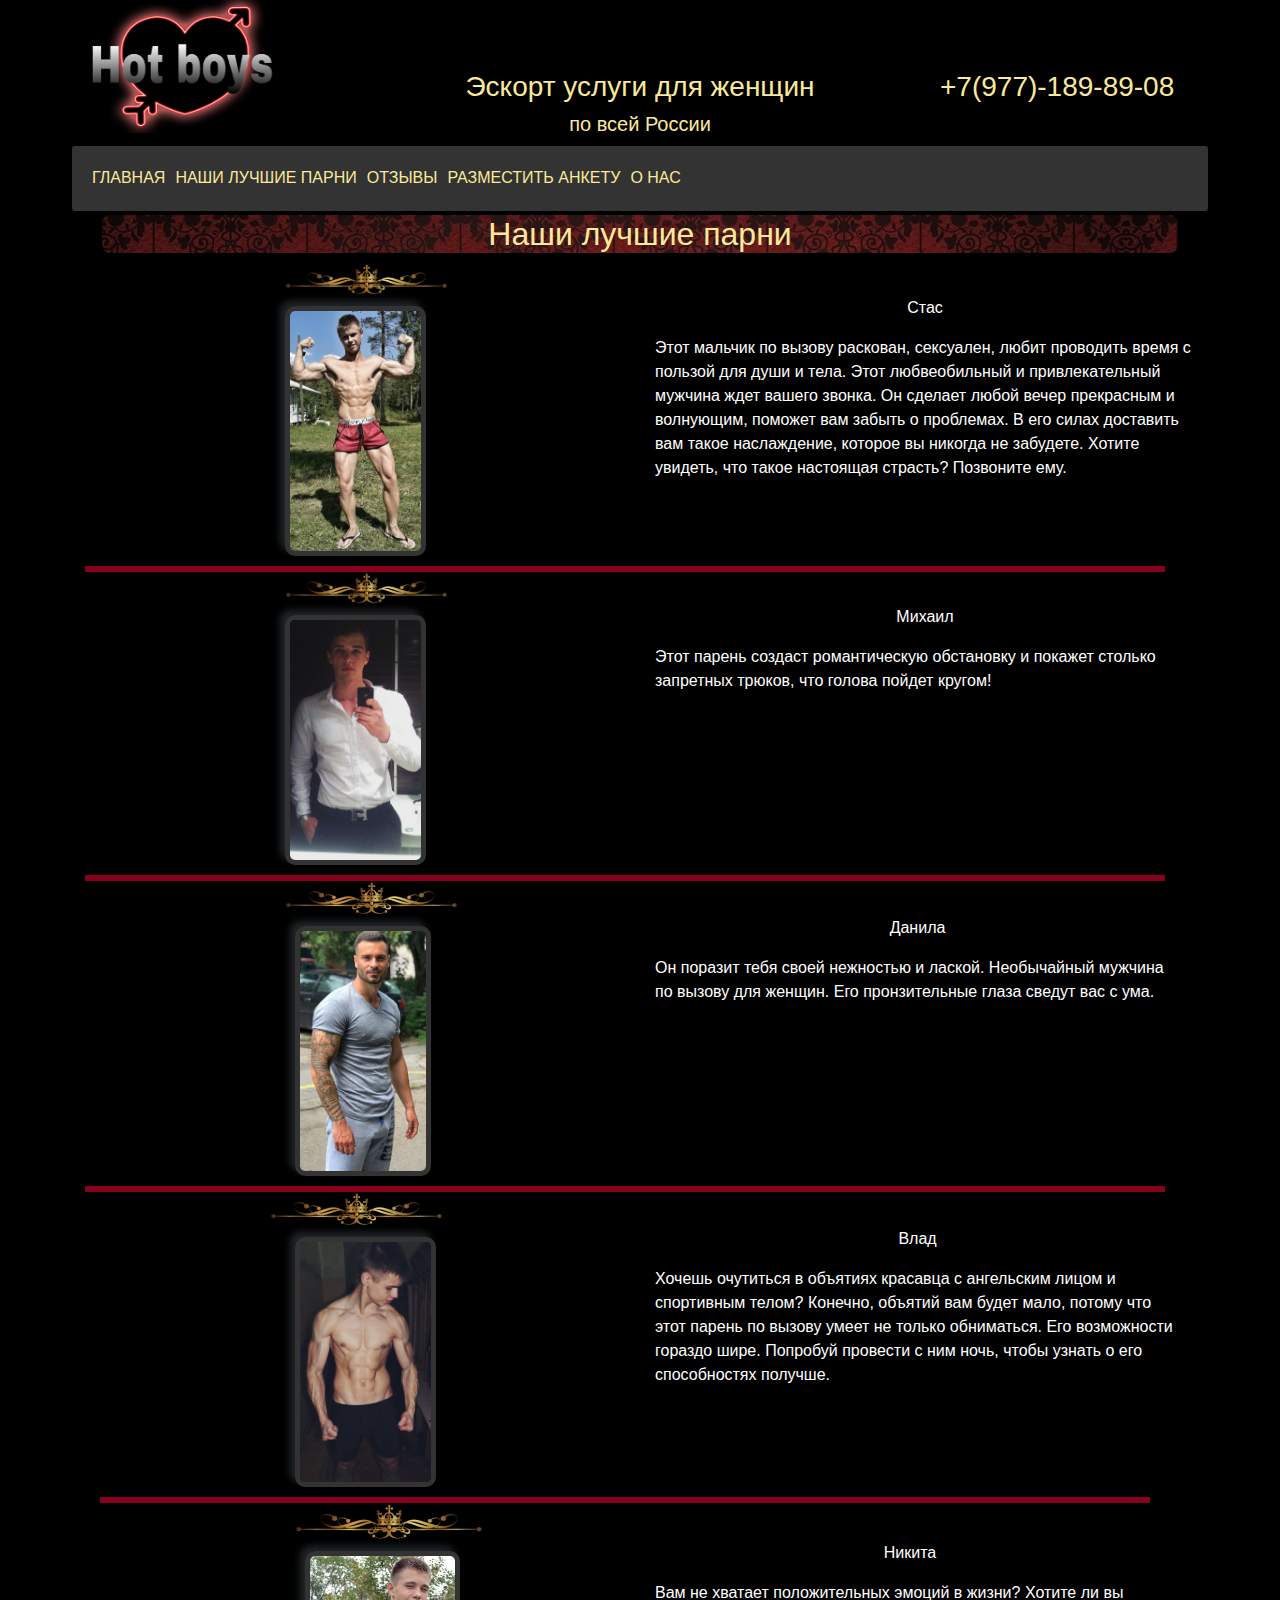
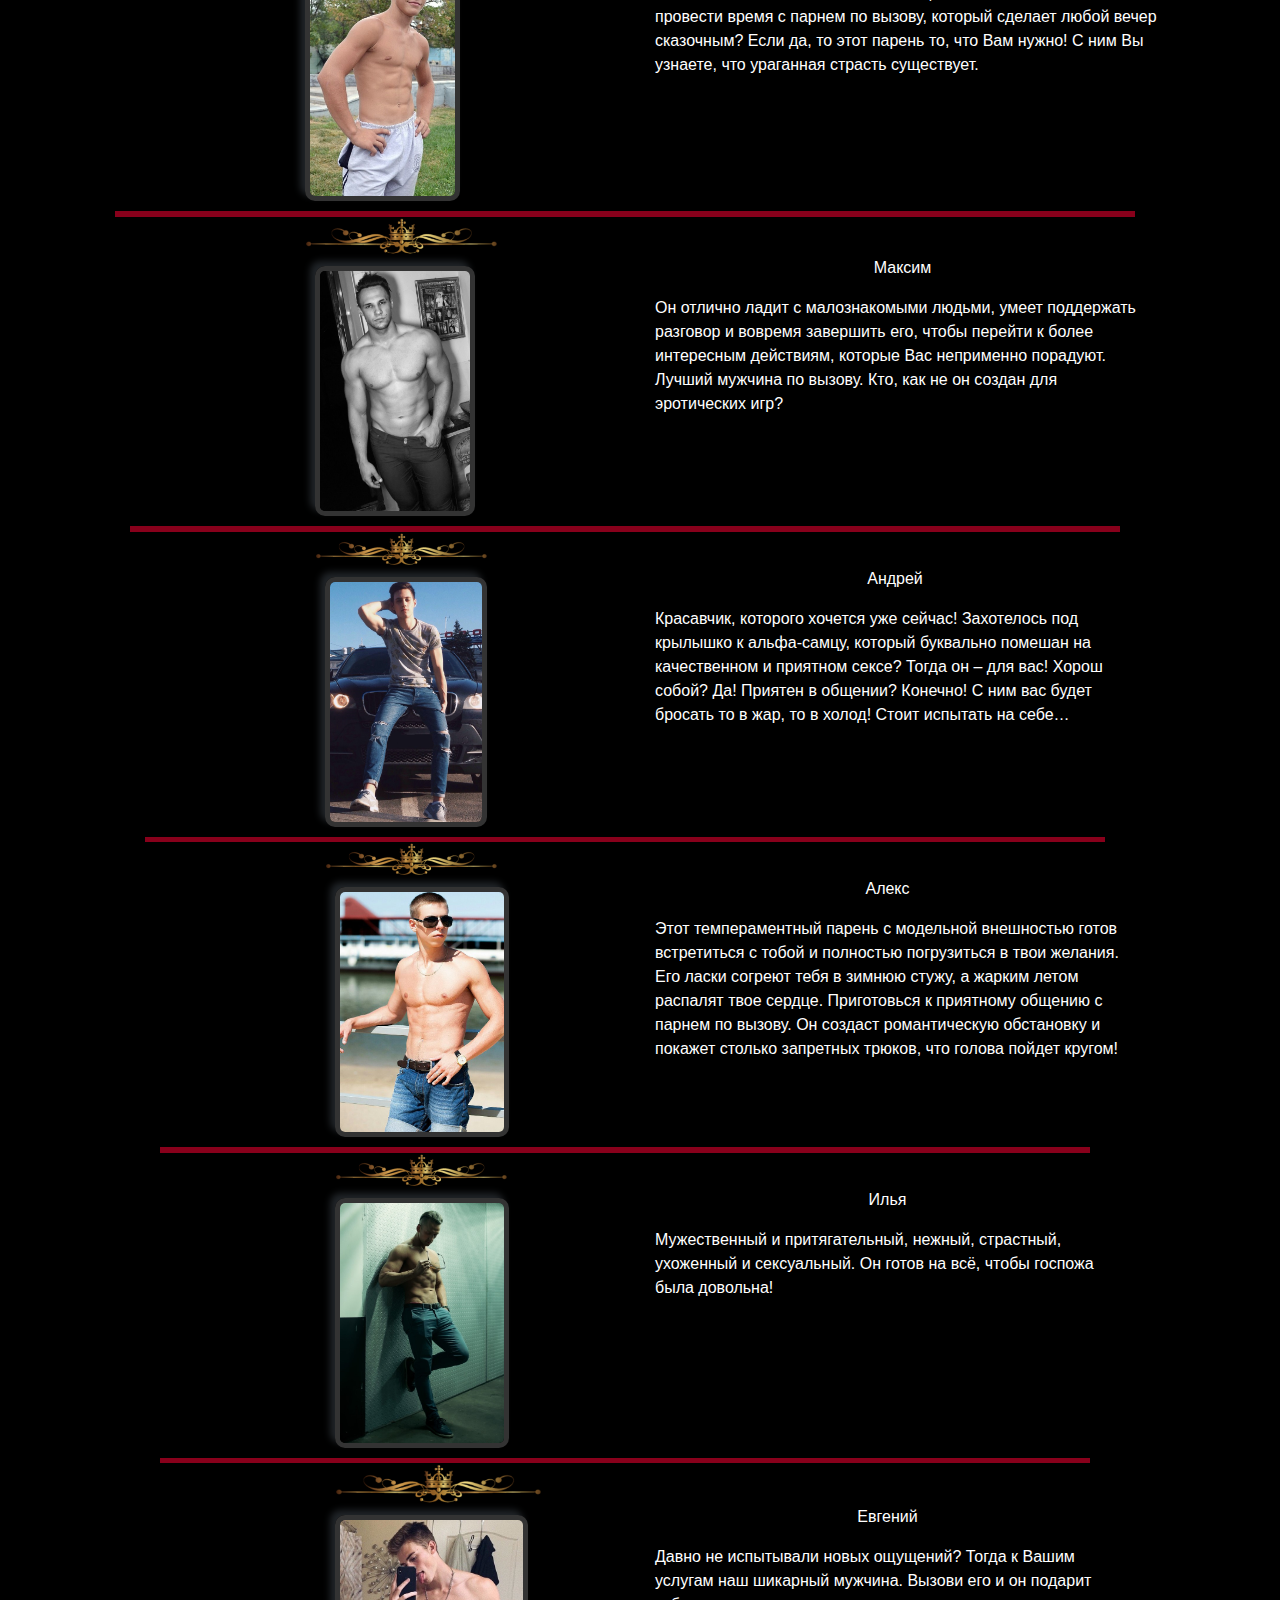
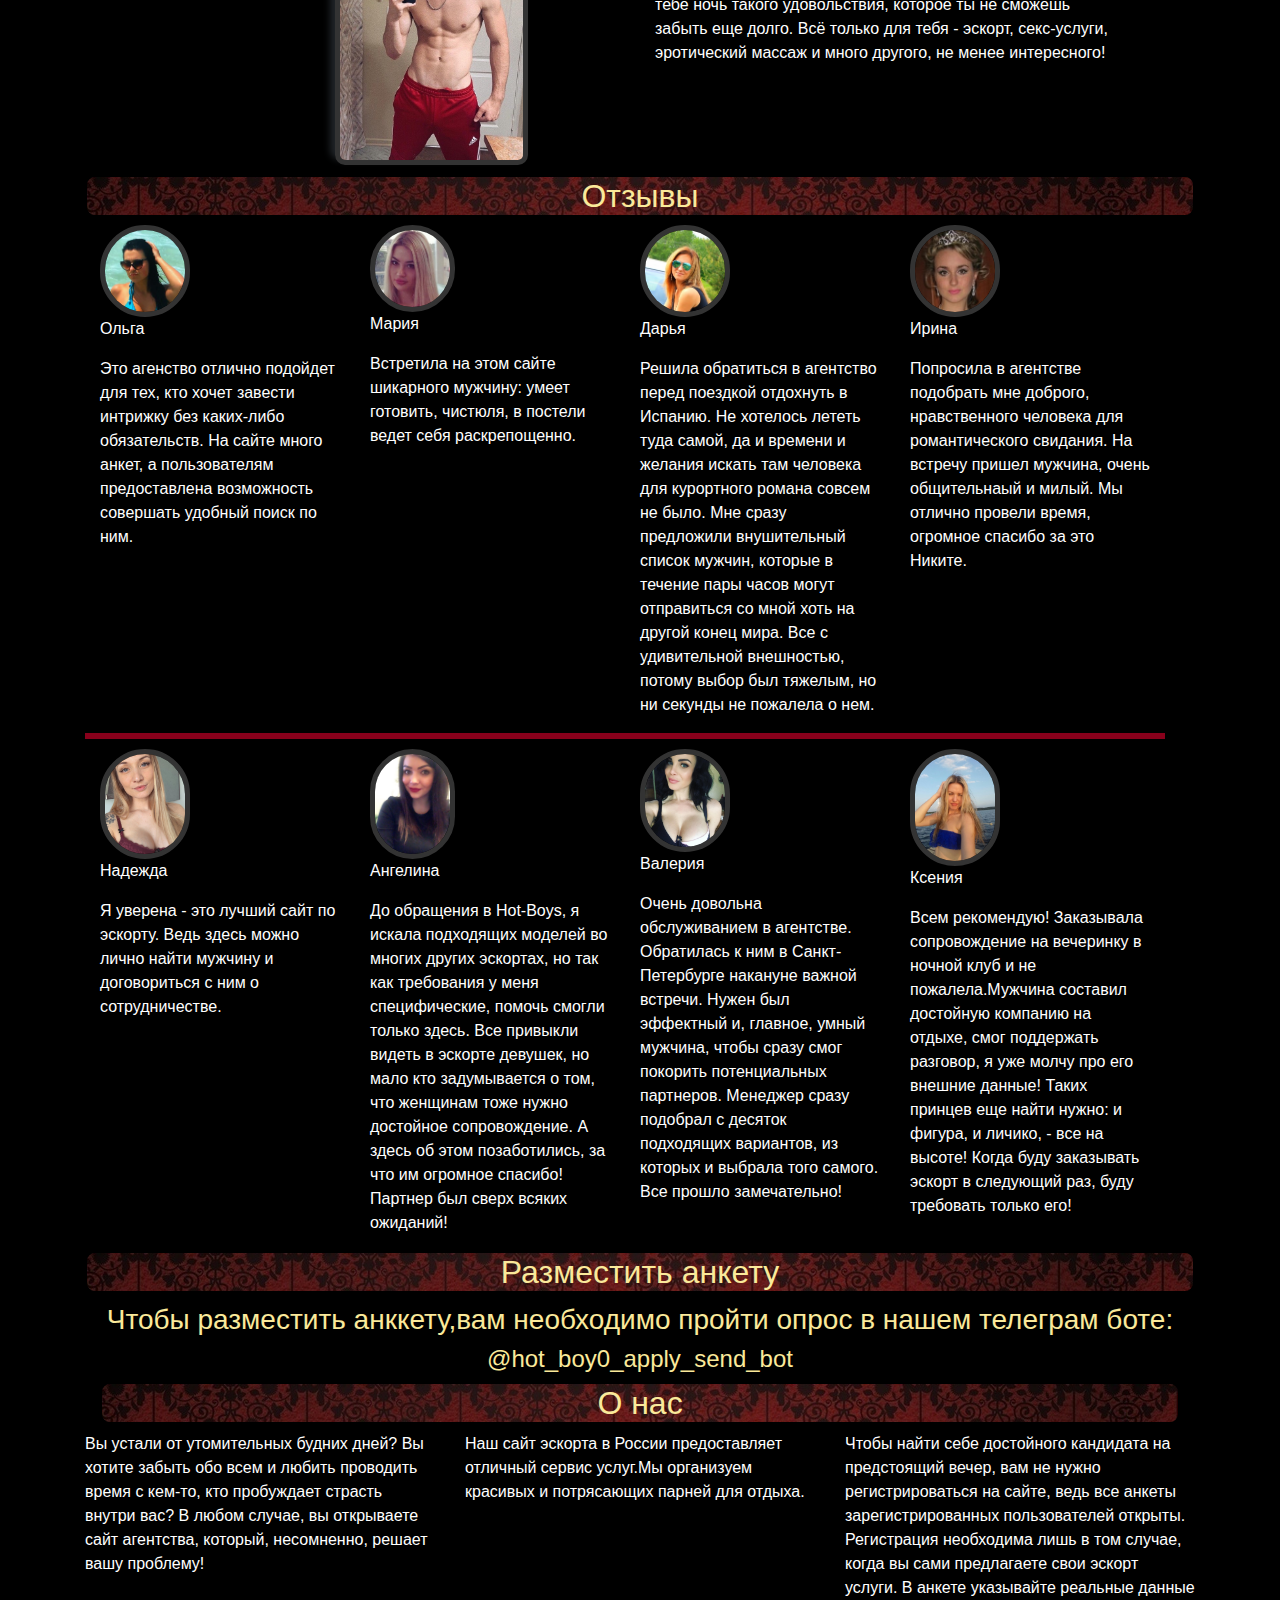
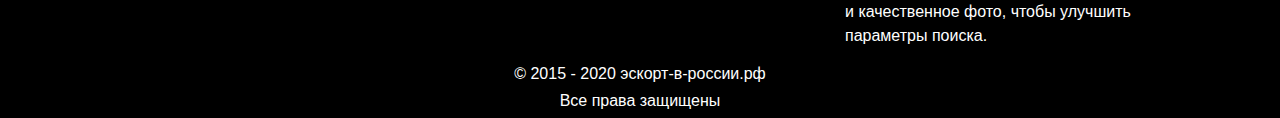
==== commit 30952325: "Update index.html" ====
--- a/index.html
+++ b/index.html
@@ -410,7 +410,7 @@
 
 <footer>
       <div class="section_header col text-center">
-        <h6>© 2015 - 2019 эскорт-в-россии.рф</h6> 
+        <h6>© 2015 - 2020 эскорт-в-россии.рф</h6> 
         <h6>Все права защищены</h6>
 
     
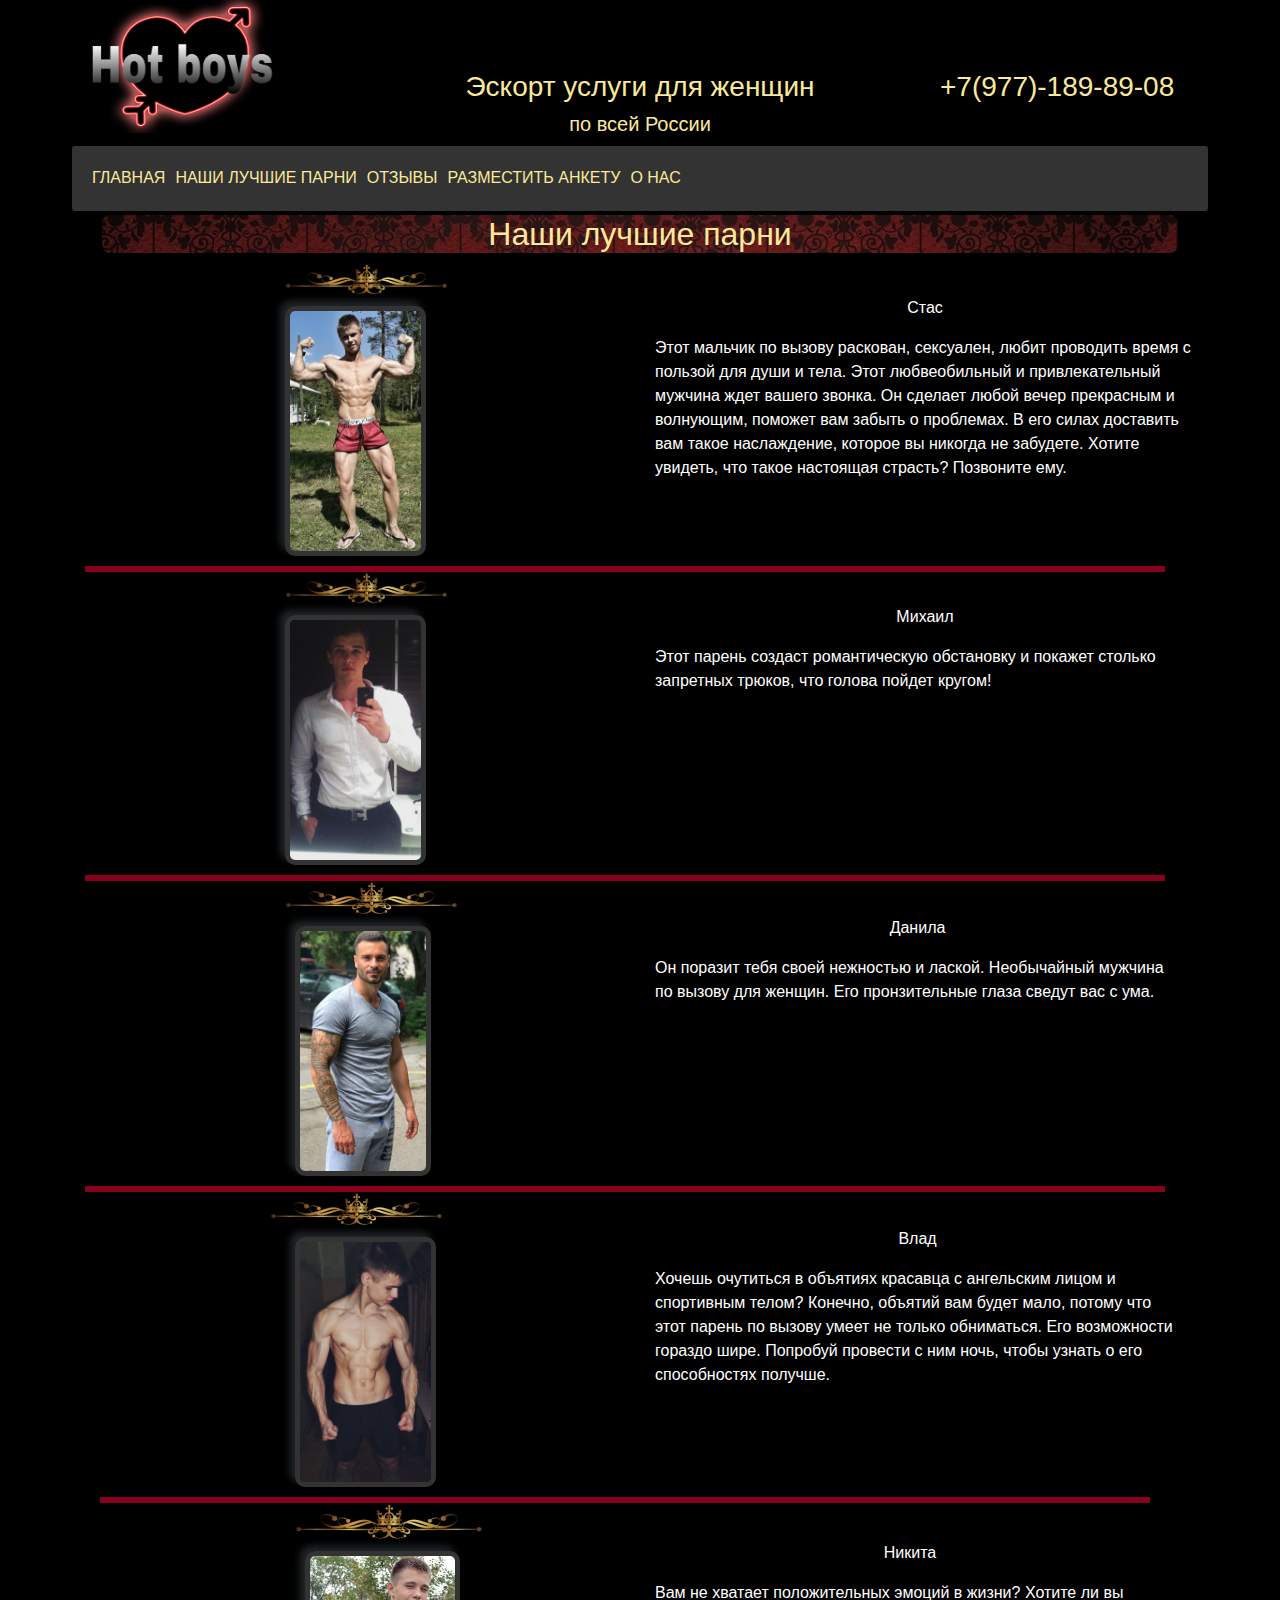
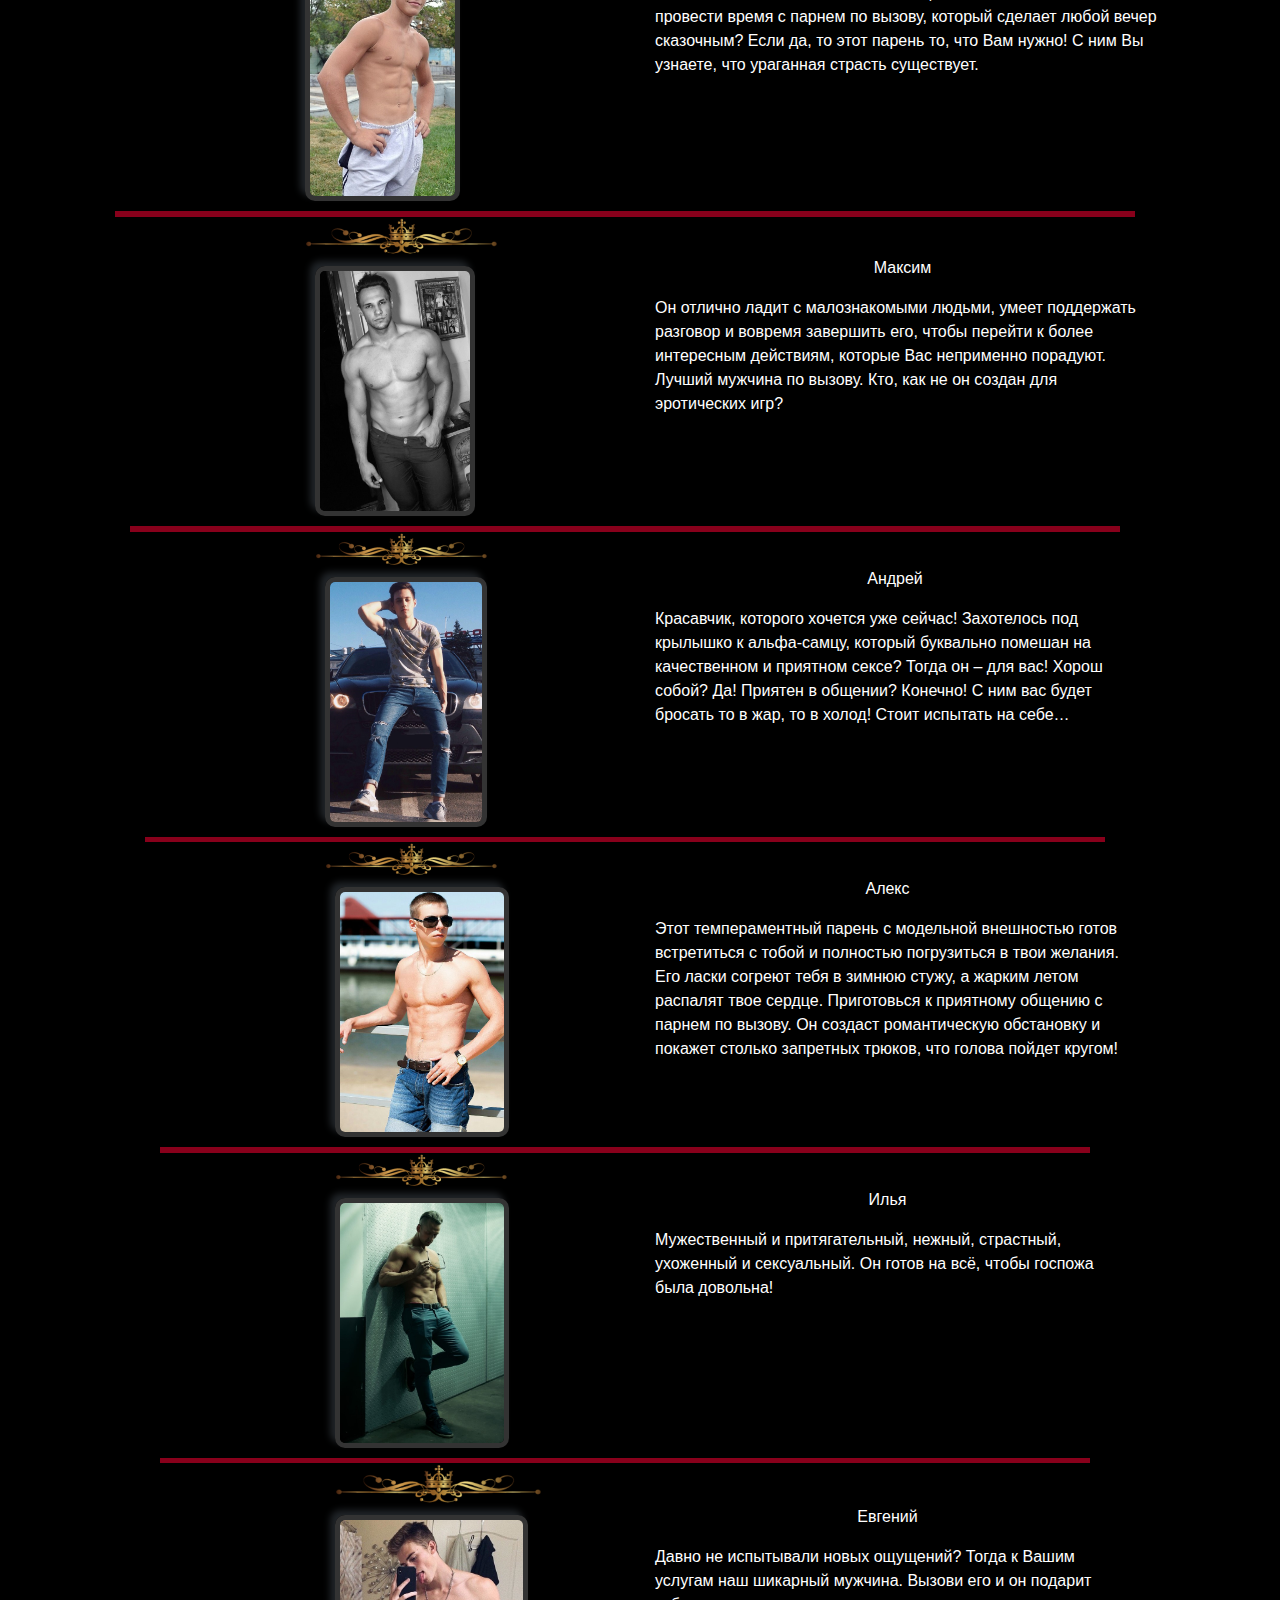
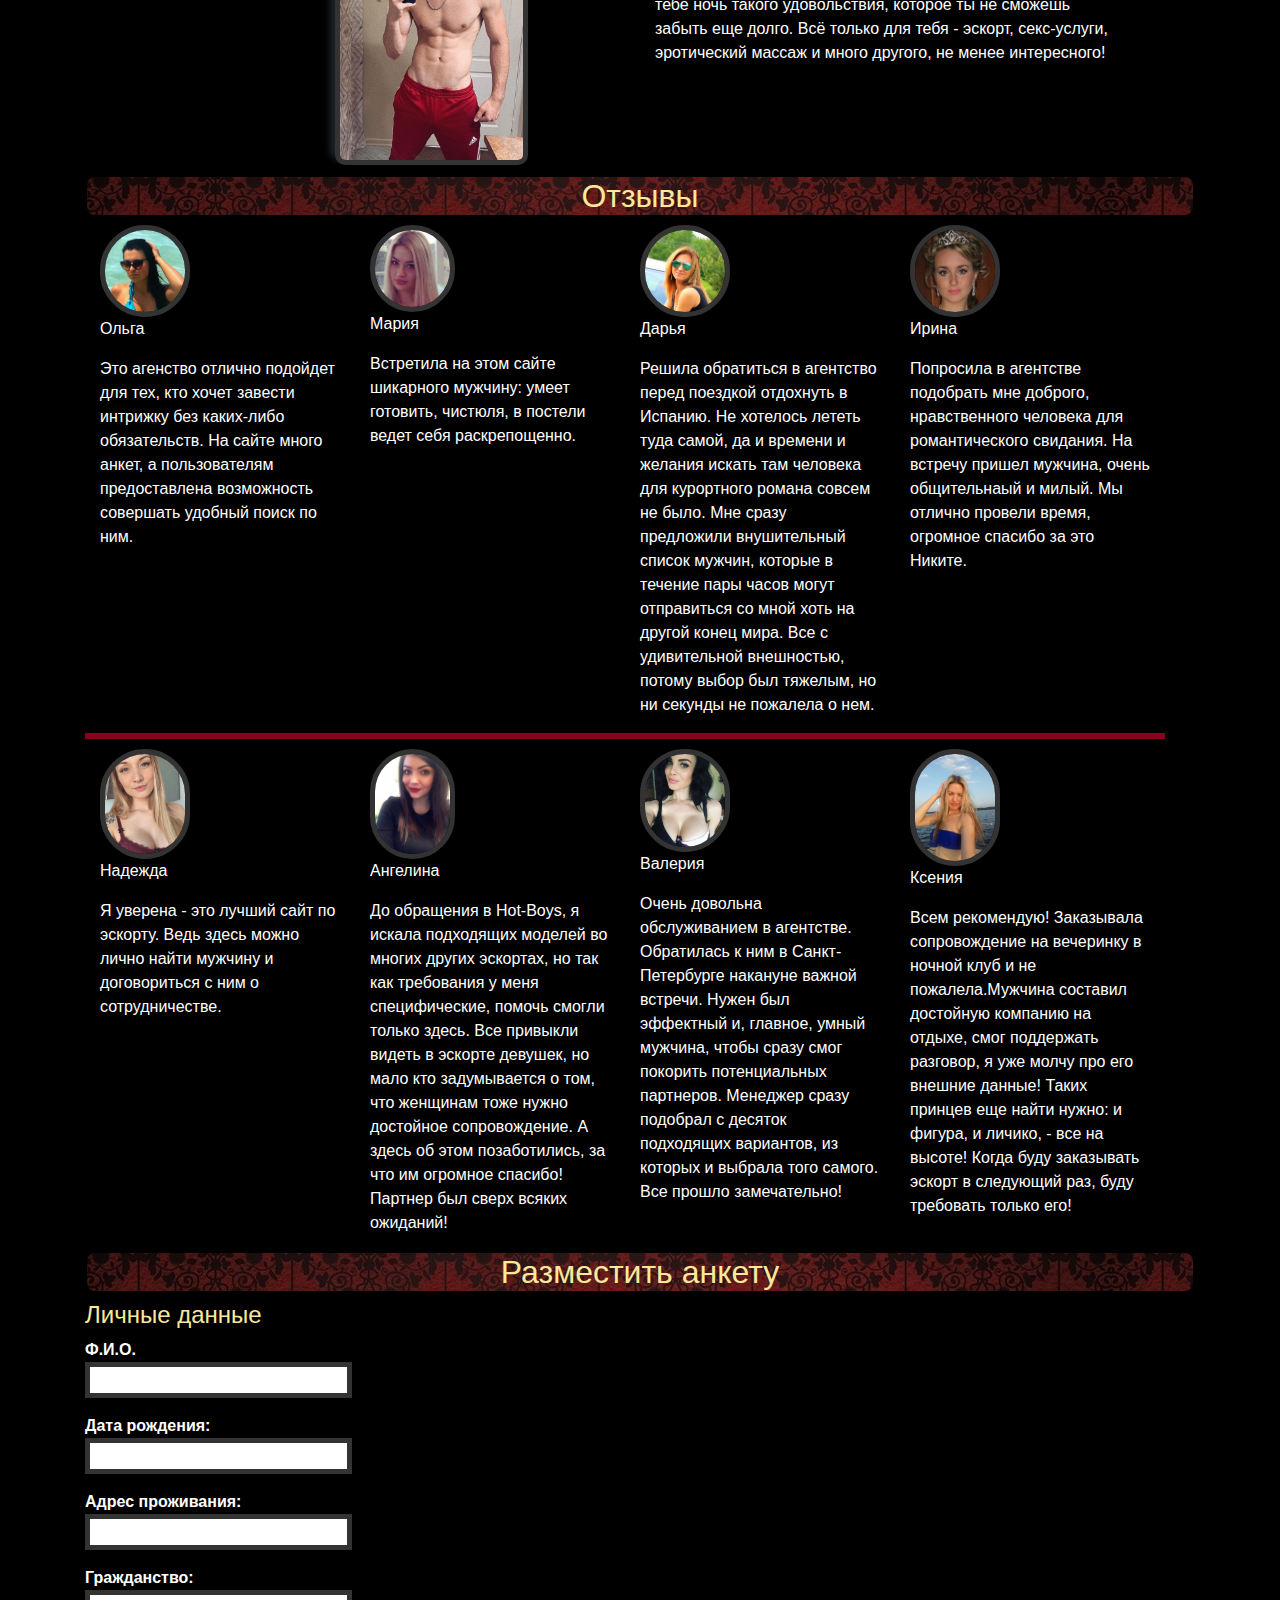
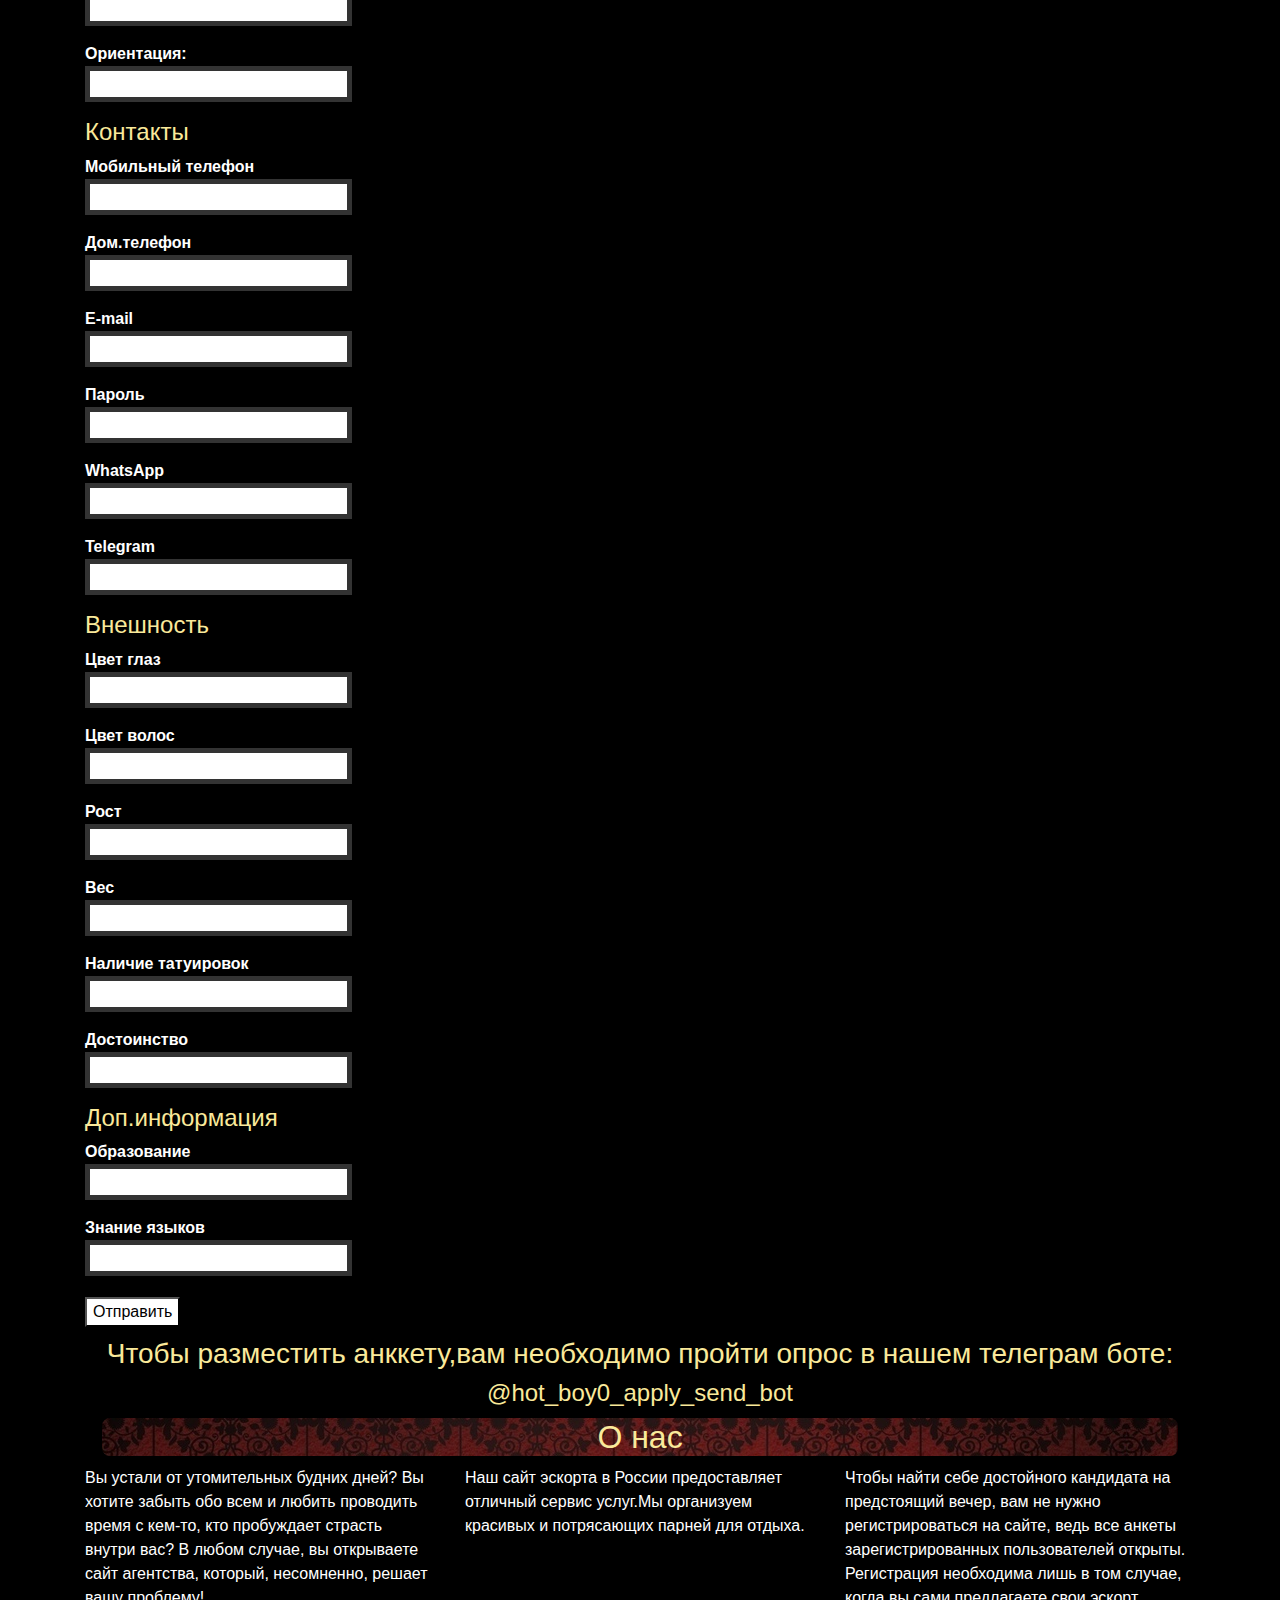
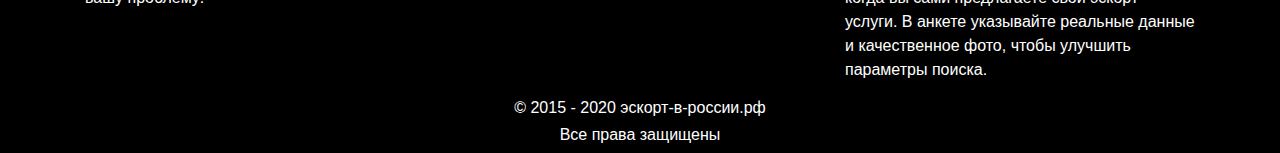
==== commit 615caafd: "Update index.html" ====
--- a/index.html
+++ b/index.html
@@ -362,6 +362,78 @@
         <h2>Разместить анкету</h2>
      </div>
 	</div>
+
+
+	<form action="send.php" method="_POST">
+                 <div class="container">
+              <h4>Личные данные</h4>
+
+              <p><b>Ф.И.О.</b><br>
+                <input id="tt" type="text" name="name" size="25">
+              </p>
+              <p><b>Дата рождения:</b><br>
+                <input id="tt" type="text" name="birthday" size="25">
+              </p>
+              <p><b>Адрес проживания:</b><br>
+                <input id="tt" type="text" name="adress" size="25">
+              </p>
+              <p><b>Гражданство:</b><br>
+                <input id="tt" type="text"  name="citizenship" size="25">
+              </p>
+              <p><b>Ориентация:</b><br>
+               <input id="tt" type="text" name="orientation" size="25">
+	      </p>       
+                      <h4>Контакты</h4>
+              <p><b>Мобильный телефон</b><br>
+                <input id="tt" type="text" name="tel" size="25">
+              </p>
+              <p><b>Дом.телефон</b><br>
+                <input id="tt" type="text" name="home" size="25">
+              </p>
+              <p><b>E-mail</b><br>
+                <input id="tt" type="email" name="email" size="25">
+             </p>
+              <p><b>Пароль</b><br>
+                <input id="tt" type="password" name="pass" size="25">
+             </p>			 
+               <p><b>WhatsApp</b><br>
+                <input id="tt" type="text" name="whatsapp" size="25">
+             </p>
+              <p><b>Telegram</b><br>
+                <input id="tt" type="text" name="telegram" size="25">
+             </p>
+	
+             <h4>Внешность</h4>
+              <p><b>Цвет  глаз</b><br>
+                <input id="tt" type="text" name="color" size="25">
+              </p>
+              <p><b>Цвет волос</b><br>
+                <input id="tt" type="text" name="сolorh" size="25">
+              </p>
+              <p><b>Рост</b><br>
+                <input id="tt" type="text" name="height" size="25">
+              </p>
+              <p><b>Вес</b><br>
+                <input id="tt" type="text" name="weighs" size="25">
+              </p>
+              <p><b>Наличие татуировок</b><br>
+                <input id="tt" type="text" name="tatu" size="25">
+              </p>
+              <p><b>Достоинство</b><br>
+                 <input id="tt" type="text" name="advantage" size="25">
+              </p>   
+		
+                    <h4>Доп.информация</h4>
+              <p><b>Образование</b><br>
+               <input id="tt" type="text" name="nam" size="25">
+              </p>
+              <p><b>Знание языков</b><br>
+                <input id="tt" type="text" name="namee" size="25">
+             </p>
+ 
+		 <p><input id="ee" type="submit" value="Отправить"></p>
+	</div>
+	</form>
 	<div id="tit" class="container">
 <div  class="section_header text-center">
  <h3>Чтобы разместить анккету,вам необходимо пройти опрос в нашем телеграм боте:</h3>
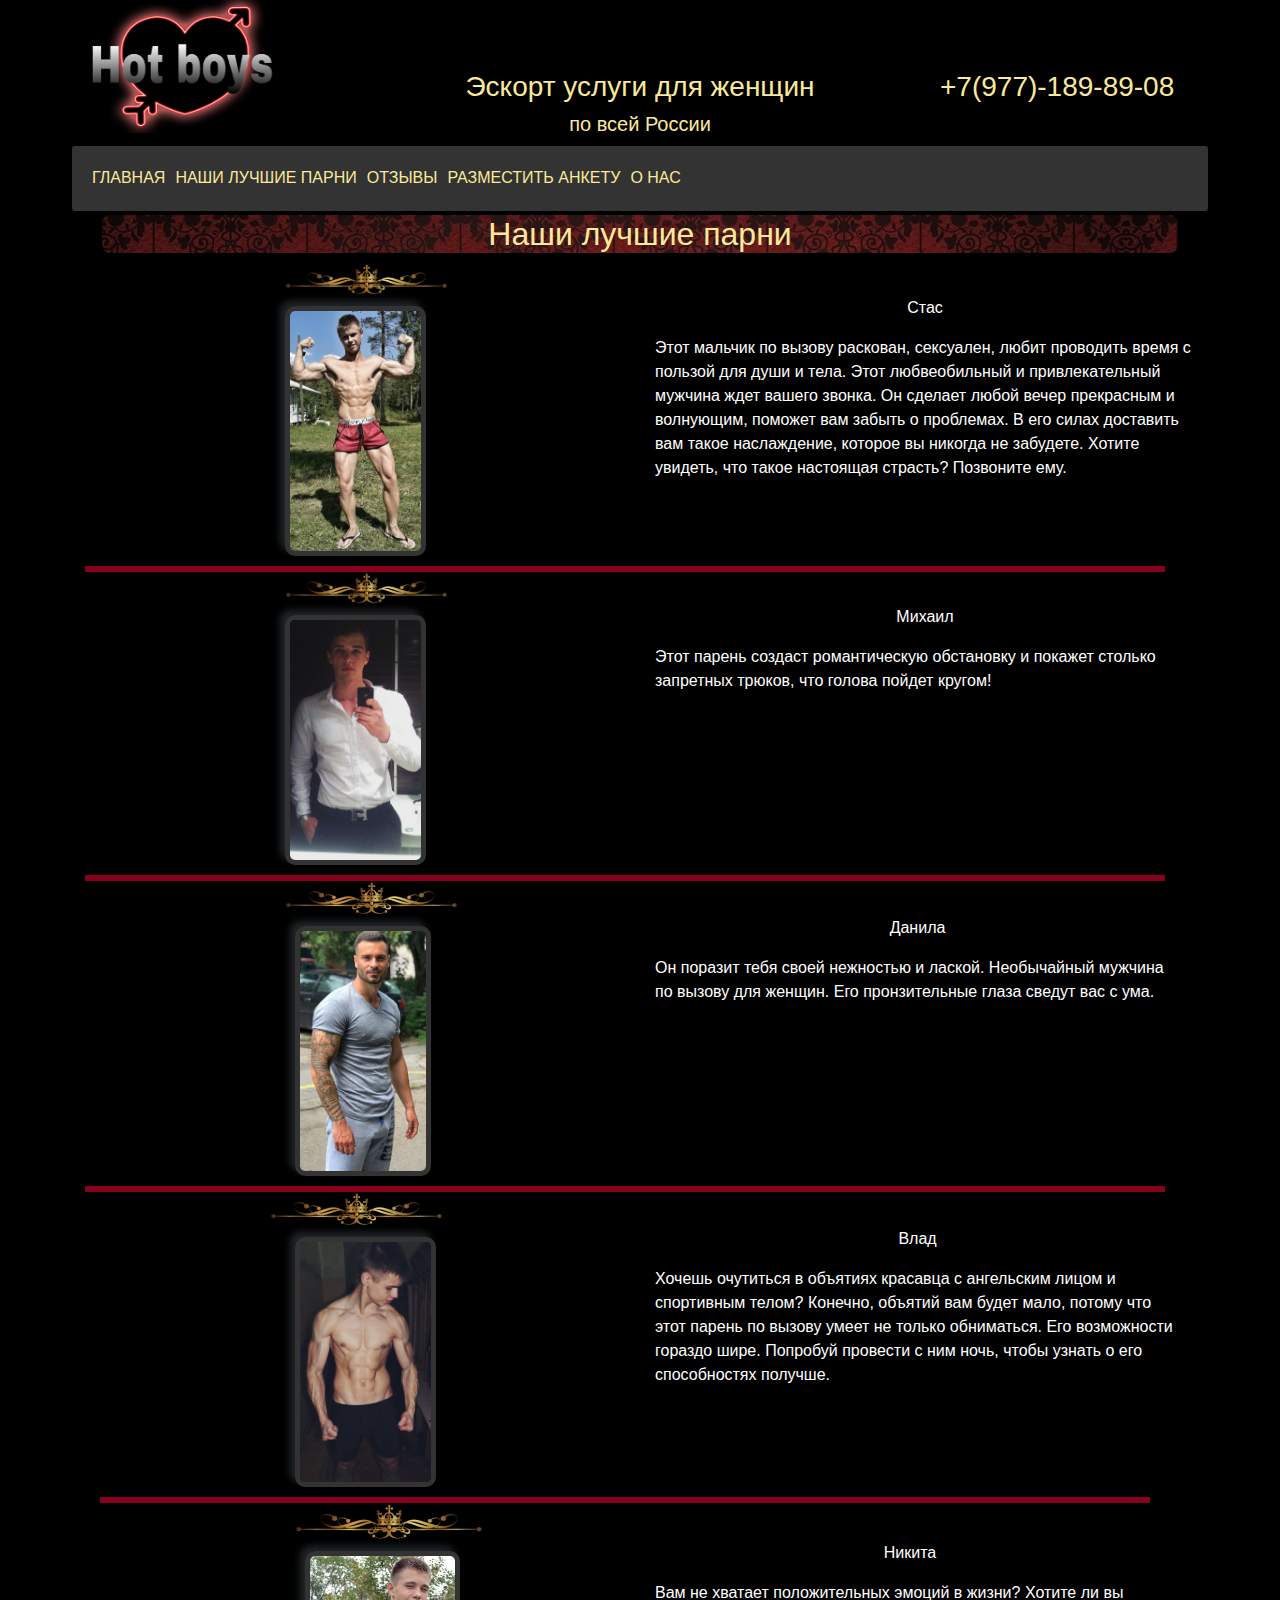
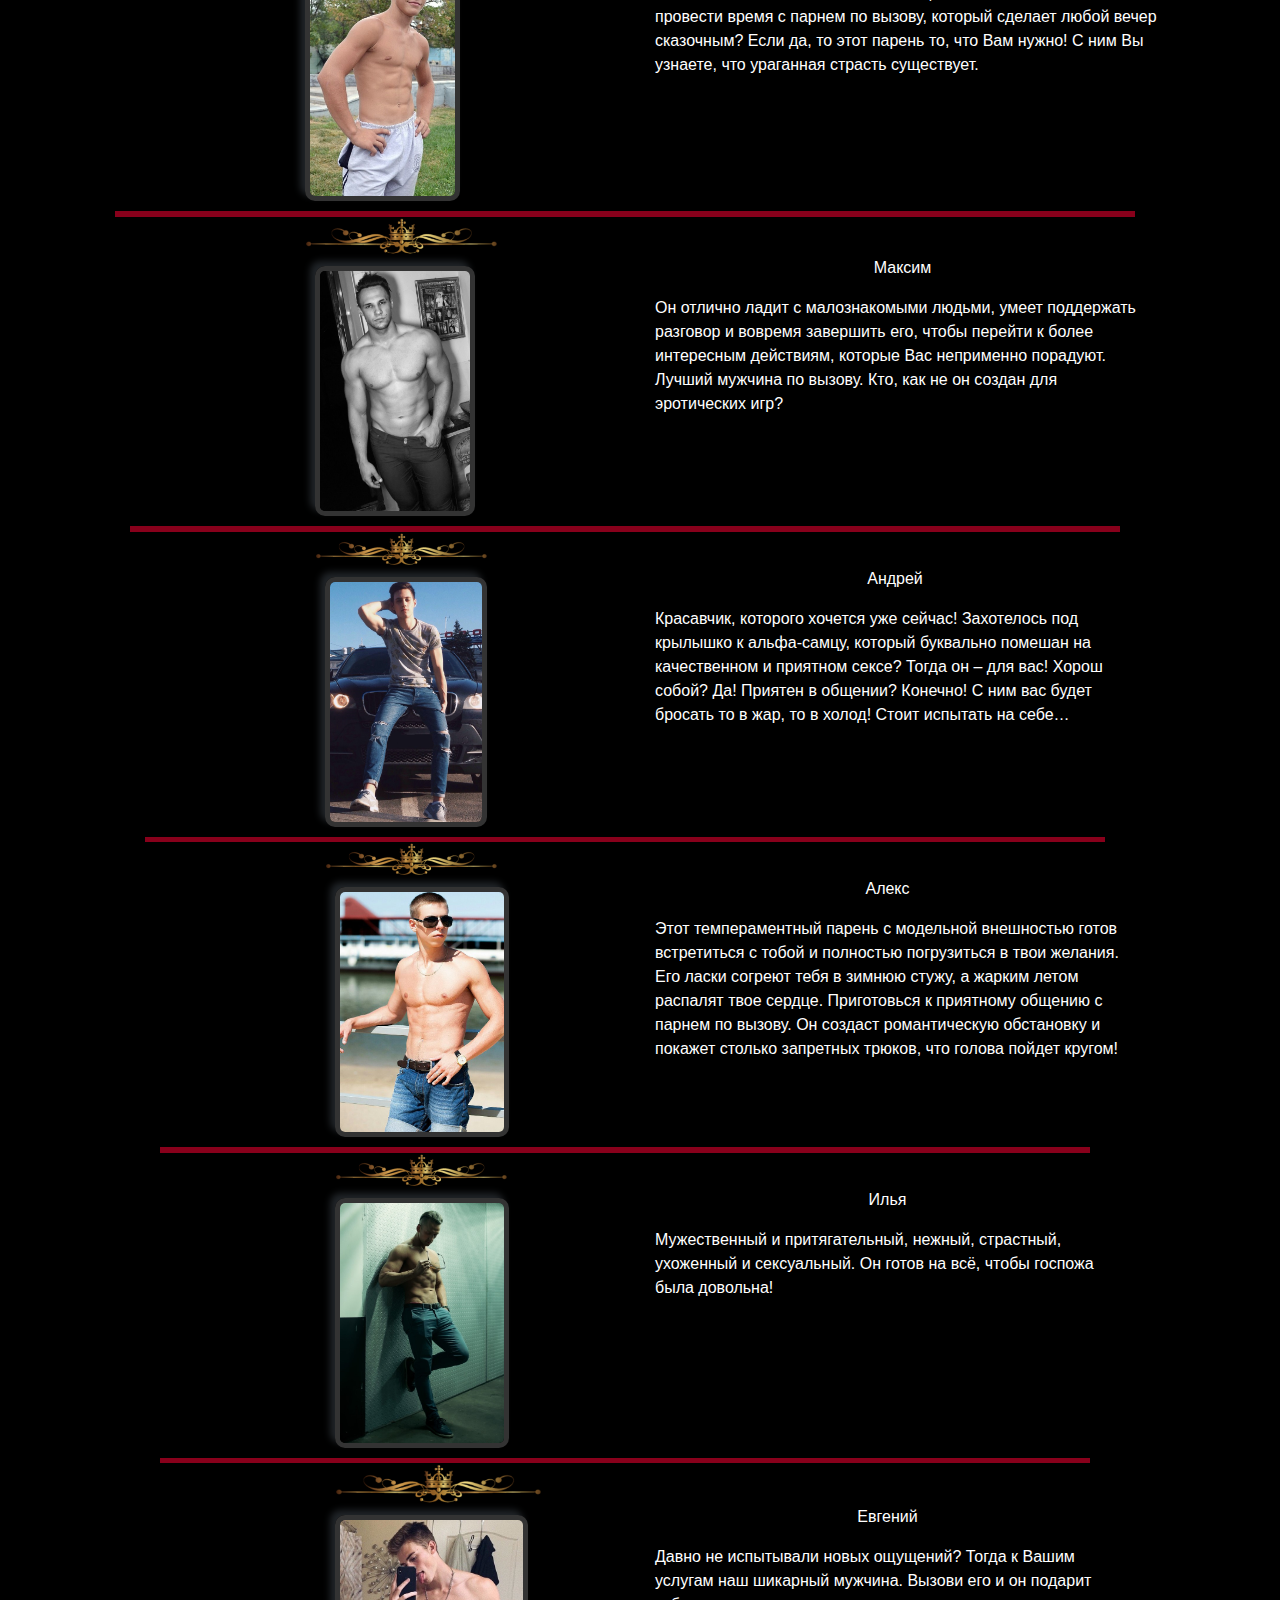
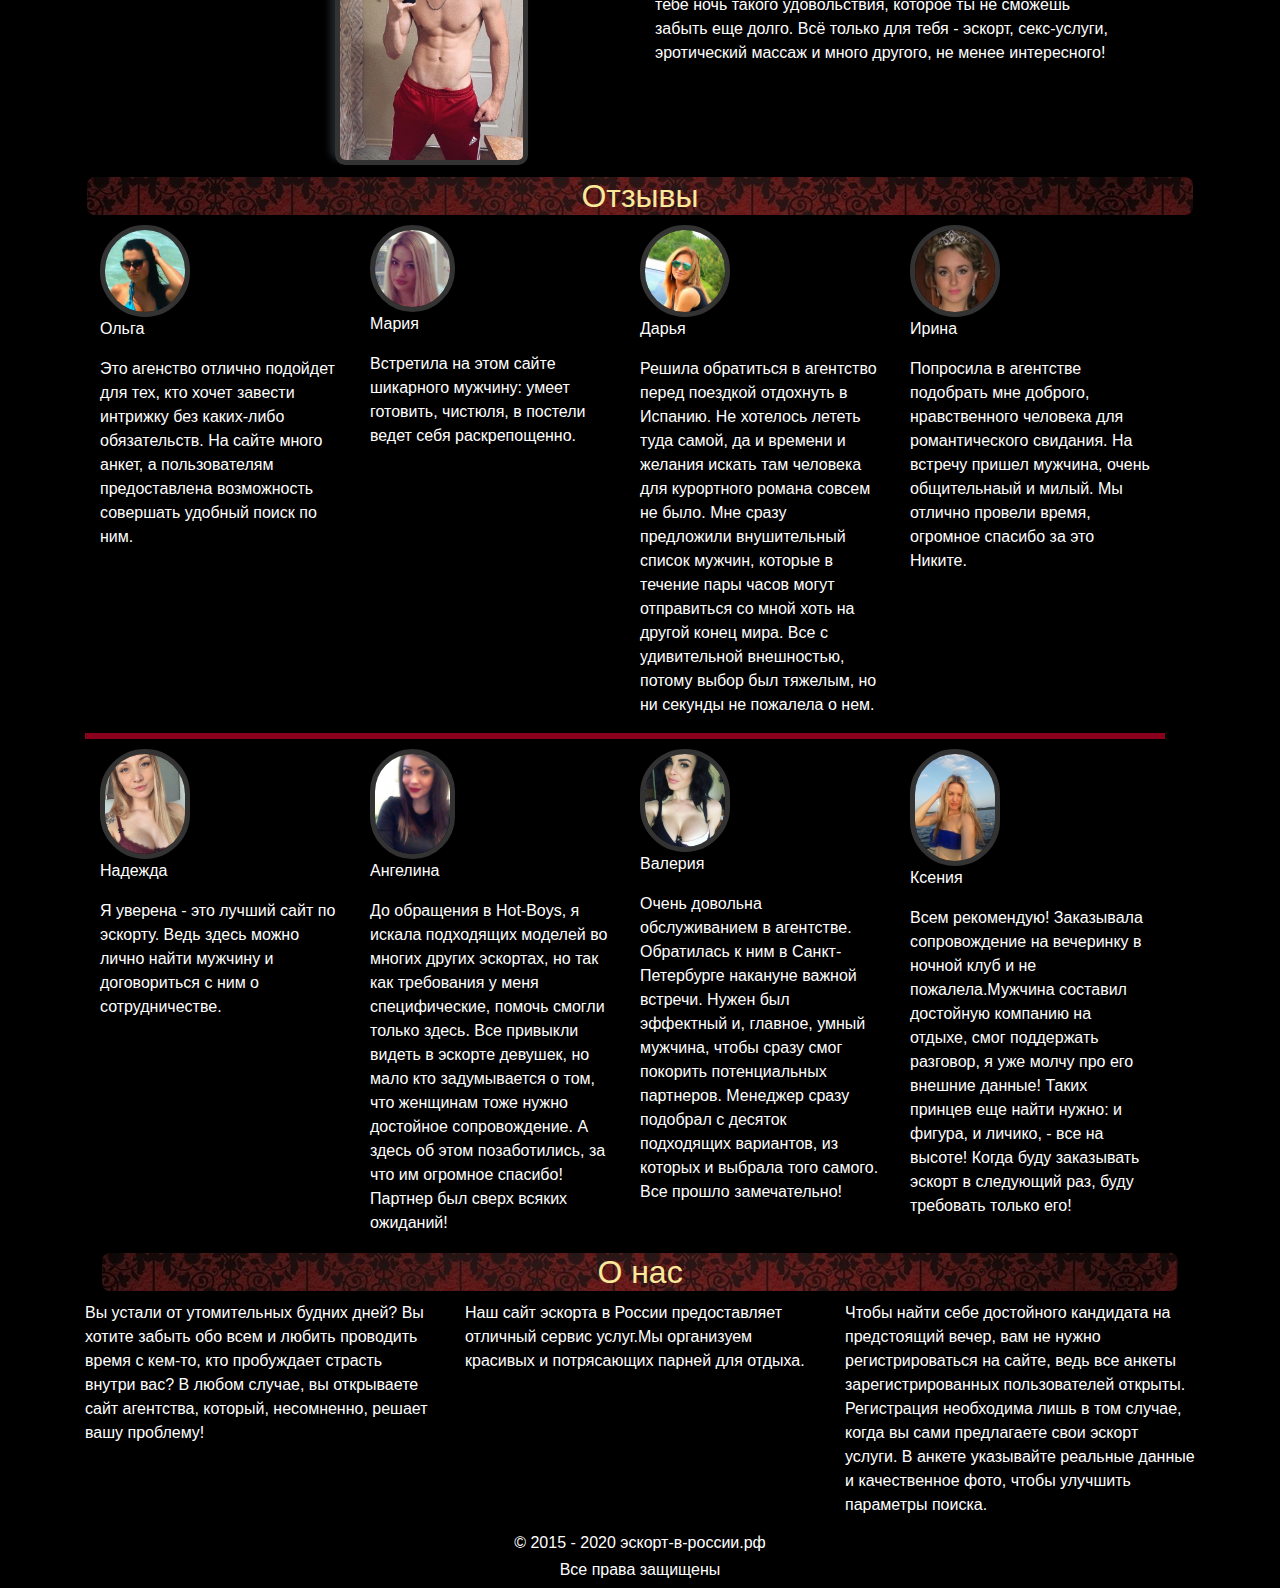
==== commit ad94299b: "Update index.html" ====
--- a/index.html
+++ b/index.html
@@ -357,89 +357,6 @@
 </section>
 
 
-<div class="container">
-<div class="section_header text-center">
-        <h2>Разместить анкету</h2>
-     </div>
-	</div>
-
-
-	<form action="send.php" method="_POST">
-                 <div class="container">
-              <h4>Личные данные</h4>
-
-              <p><b>Ф.И.О.</b><br>
-                <input id="tt" type="text" name="name" size="25">
-              </p>
-              <p><b>Дата рождения:</b><br>
-                <input id="tt" type="text" name="birthday" size="25">
-              </p>
-              <p><b>Адрес проживания:</b><br>
-                <input id="tt" type="text" name="adress" size="25">
-              </p>
-              <p><b>Гражданство:</b><br>
-                <input id="tt" type="text"  name="citizenship" size="25">
-              </p>
-              <p><b>Ориентация:</b><br>
-               <input id="tt" type="text" name="orientation" size="25">
-	      </p>       
-                      <h4>Контакты</h4>
-              <p><b>Мобильный телефон</b><br>
-                <input id="tt" type="text" name="tel" size="25">
-              </p>
-              <p><b>Дом.телефон</b><br>
-                <input id="tt" type="text" name="home" size="25">
-              </p>
-              <p><b>E-mail</b><br>
-                <input id="tt" type="email" name="email" size="25">
-             </p>
-              <p><b>Пароль</b><br>
-                <input id="tt" type="password" name="pass" size="25">
-             </p>			 
-               <p><b>WhatsApp</b><br>
-                <input id="tt" type="text" name="whatsapp" size="25">
-             </p>
-              <p><b>Telegram</b><br>
-                <input id="tt" type="text" name="telegram" size="25">
-             </p>
-	
-             <h4>Внешность</h4>
-              <p><b>Цвет  глаз</b><br>
-                <input id="tt" type="text" name="color" size="25">
-              </p>
-              <p><b>Цвет волос</b><br>
-                <input id="tt" type="text" name="сolorh" size="25">
-              </p>
-              <p><b>Рост</b><br>
-                <input id="tt" type="text" name="height" size="25">
-              </p>
-              <p><b>Вес</b><br>
-                <input id="tt" type="text" name="weighs" size="25">
-              </p>
-              <p><b>Наличие татуировок</b><br>
-                <input id="tt" type="text" name="tatu" size="25">
-              </p>
-              <p><b>Достоинство</b><br>
-                 <input id="tt" type="text" name="advantage" size="25">
-              </p>   
-		
-                    <h4>Доп.информация</h4>
-              <p><b>Образование</b><br>
-               <input id="tt" type="text" name="nam" size="25">
-              </p>
-              <p><b>Знание языков</b><br>
-                <input id="tt" type="text" name="namee" size="25">
-             </p>
- 
-		 <p><input id="ee" type="submit" value="Отправить"></p>
-	</div>
-	</form>
-	<div id="tit" class="container">
-<div  class="section_header text-center">
- <h3>Чтобы разместить анккету,вам необходимо пройти опрос в нашем телеграм боте:</h3>
-	<h4>@hot_boy0_apply_send_bot</h4>
-	</div>
-	</div>
 
 
 
